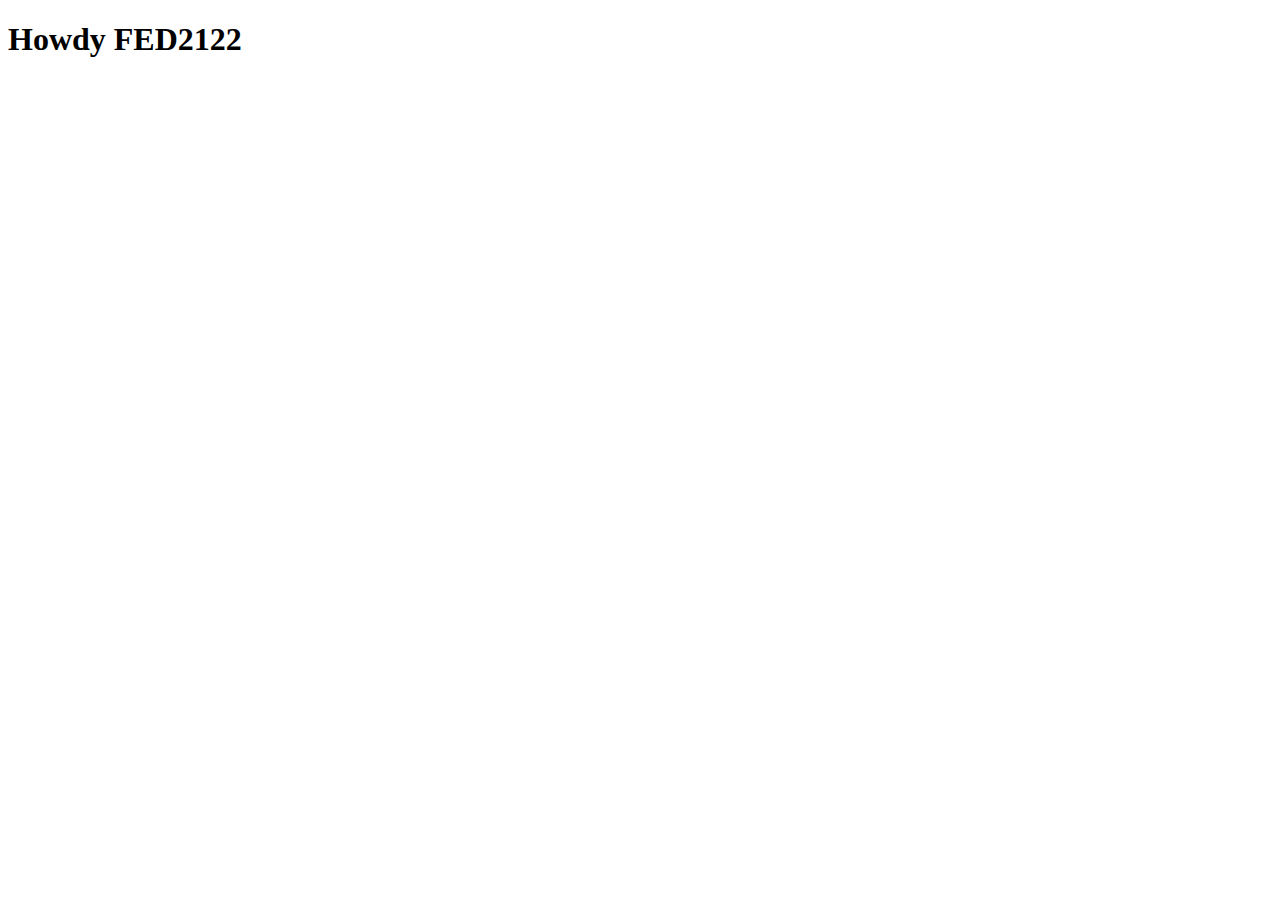
==== index.html @ d1f2f8b4 "Add files via upload" ====
<!doctype html>
<html lang="nl">
	
<head>
	<meta charset="UTF-8">
	<meta name="author" content="jouw naam">
	<meta name="viewport" content="width=device-width, initial-scale=1">
	
	<title>Howdy FED2122</title>
	
	<link href="styles/style.css" rel="stylesheet">
	<link rel="icon" type="image/svg+xml" href="images/favicon.svg">
</head>

<body>
	<h1>Howdy FED2122</h1>

	<script src="scripts/script.js"></script>
</body>
	
</html>
---- styles/style.css ----
/* CSS Document */
*, *::after, *::before {
  box-sizing:border-box;  
}
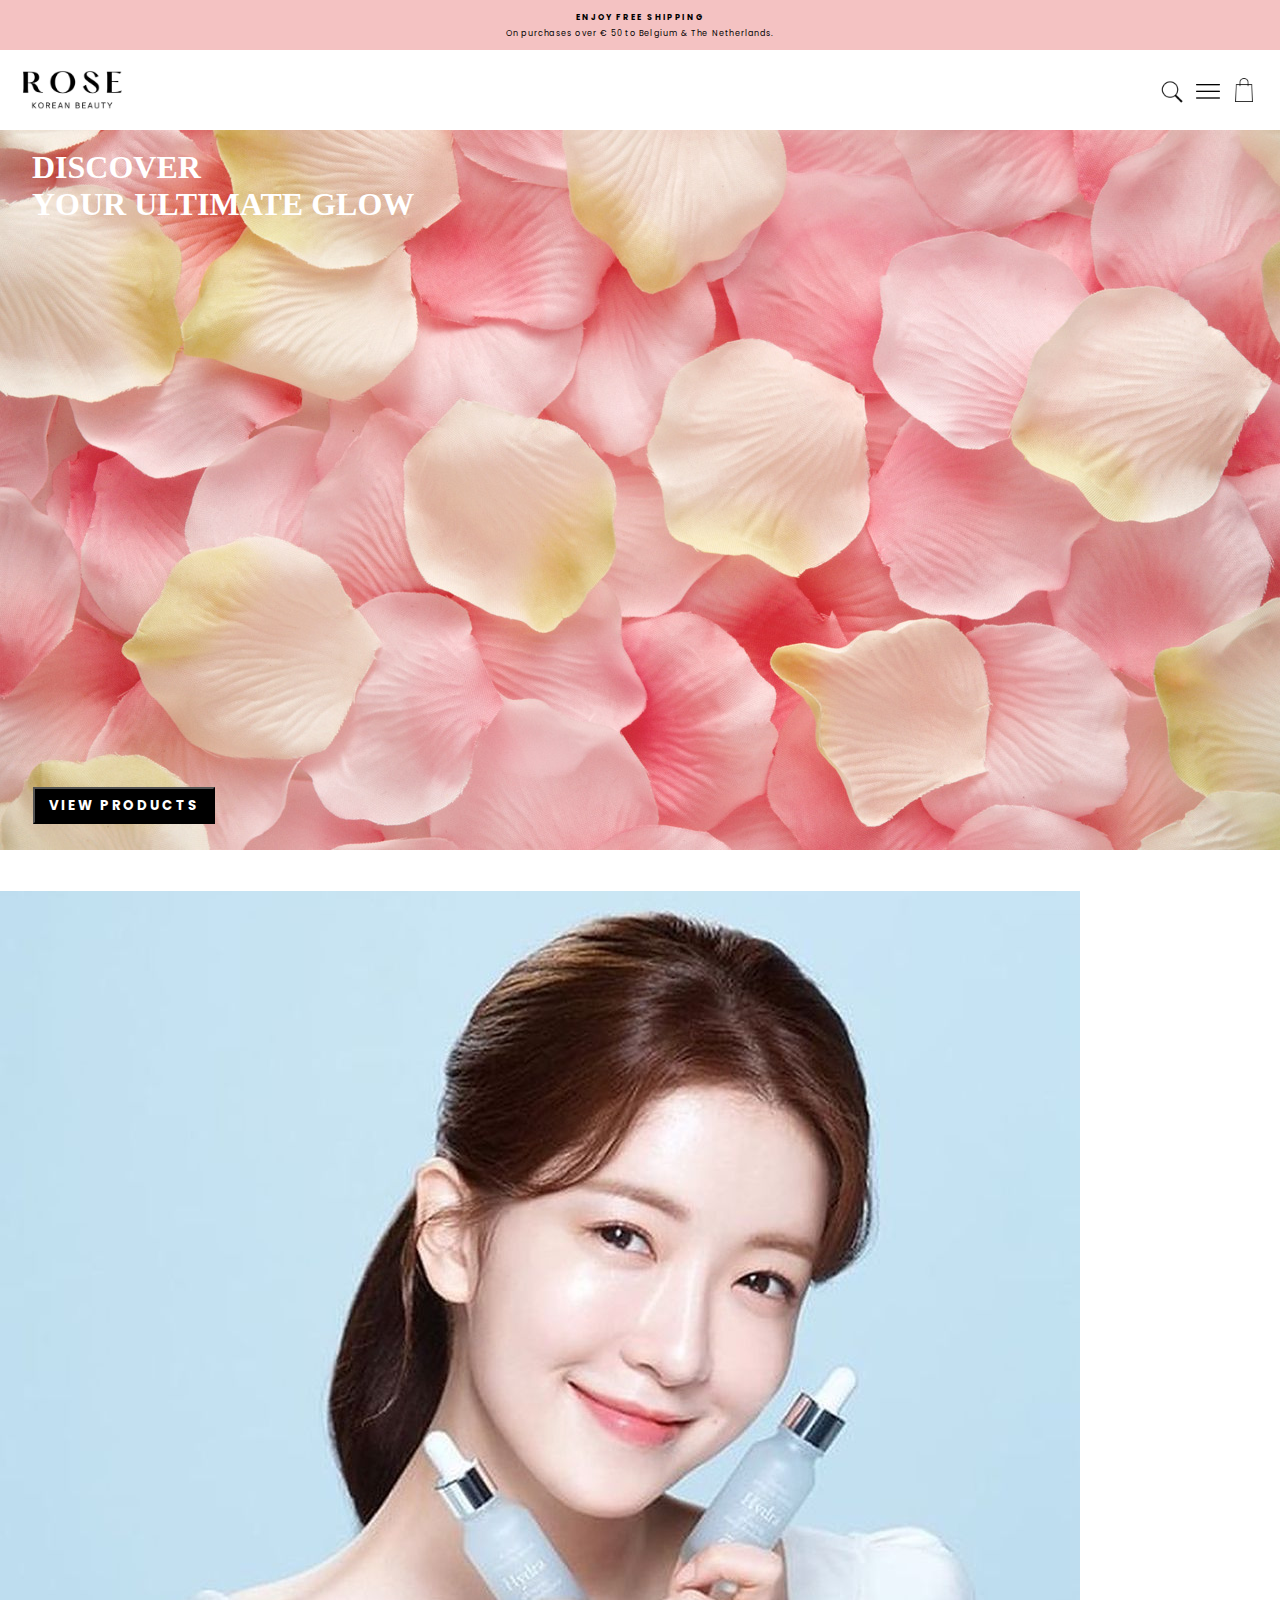
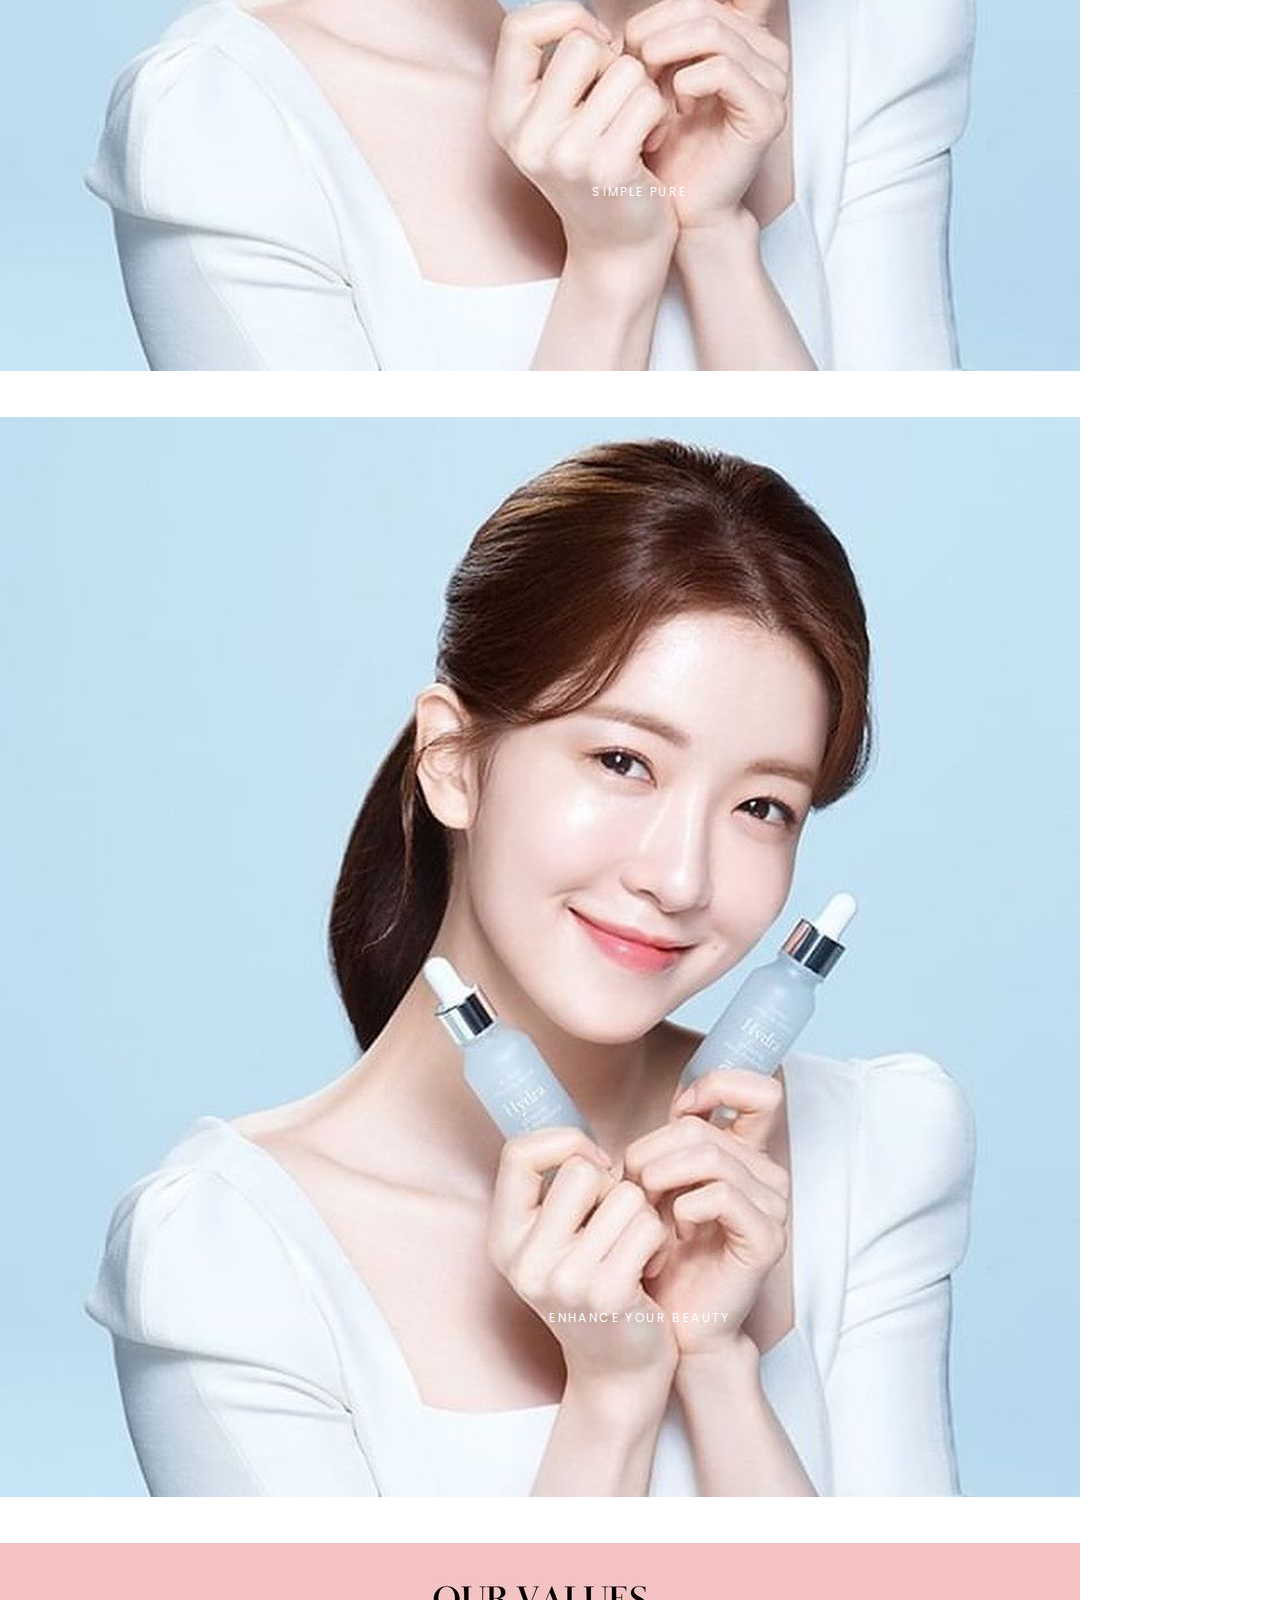
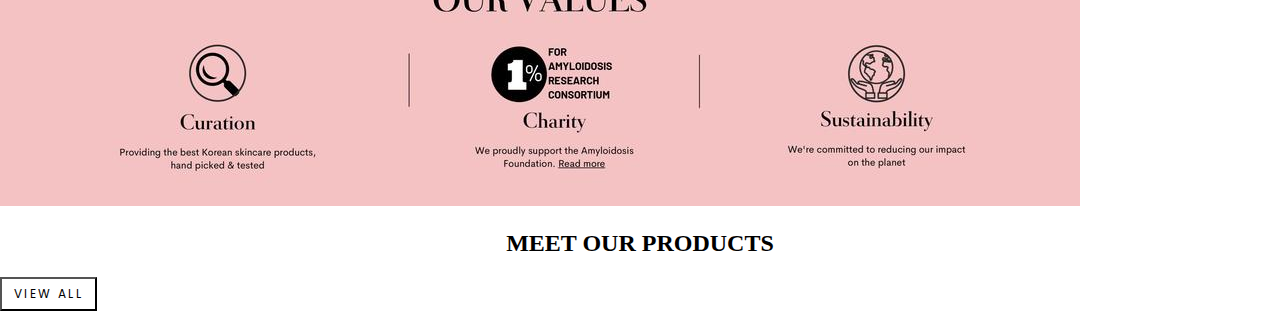
==== commit e2fecfc4: "Add files via upload" ====
--- a/index.html
+++ b/index.html
@@ -1,21 +1,61 @@
-<!doctype html>
-<html lang="nl">
-	
-<head>
-	<meta charset="UTF-8">
-	<meta name="author" content="jouw naam">
-	<meta name="viewport" content="width=device-width, initial-scale=1">
-	
-	<title>Howdy FED2122</title>
-	
-	<link href="styles/style.css" rel="stylesheet">
-	<link rel="icon" type="image/svg+xml" href="images/favicon.svg">
-</head>
-
-<body>
-	<h1>Howdy FED2122</h1>
-
-	<script src="scripts/script.js"></script>
-</body>
-	
-</html>
+<!DOCTYPE html>
+<html lang="en">
+
+<head>
+    <meta charset="UTF-8">
+    <meta http-equiv="X-UA-Compatible" content="IE=edge">
+    <meta name="viewport" content="width=device-width, initial-scale=1.0">
+    <link rel="stylesheet" href="css/style.css">
+    <title>Document</title>
+    <link rel="preconnect" href="https://fonts.googleapis.com">
+    <link rel="preconnect" href="https://fonts.gstatic.com" crossorigin>
+    <link href="https://fonts.googleapis.com/css2?family=Poppins:wght@300;400;700&display=swap" rel="stylesheet">
+</head>
+
+<body>
+    <div class="announce">
+        <p class="shipping"><strong>Enjoy free shipping</strong></p>
+        <p class="euro">On purchases over &#8364 50 to Belgium & The Netherlands.</p>
+    </div>
+
+    <header>
+        <a href="index.html"><img class="logo" alt="logo" src="images/logo.png"></a>
+    </header>
+
+    <main>
+        <section>
+            <a href=""><img class="zoek" alt="search" src="images/search.png"></a>
+            <a href=""><img class="menu" alt="menu" src="images/menu.png"></a>
+            <a href=""><img class="cart" alt="cart" src="images/cart.png"></a>
+        </section>
+
+        <section>
+            <a href=""><img class="banner" alt="banner" src="images/banner.jpg"></a>
+            <h1>Discover <br> your ultimate glow</h1>
+            <button class="button">View products</button>
+        </section>
+
+        <section>
+            <a href=""><img class="photo" alt="hydra serum" src="images/hydra.jpg"></a>
+            <p class="photos">Simple pure</p>
+            <a href=""><img class="photo" alt="hydra serum" src="images/hydra.jpg"></a>
+            <p class="photos">Enhance your beauty</p>
+        </section>
+
+        <section>
+            <a href=""><img class="value" alt="values" src="images/bannertje.jpg"></a>
+        </section>
+
+        <section>
+            <h2 class="products">
+                Meet our products
+            </h2>
+            <button class="view">
+                View all
+            </button>
+        </section>
+    </main>
+
+</body>
+
+</html>--- a/css/style.css
+++ b/css/style.css
@@ -0,0 +1,121 @@
+body {
+    margin: 0;
+}
+
+.announce {
+    background-color: #f4c2c2;
+    display: flex;
+    flex-direction: column;
+}
+
+.shipping {
+    font-size: 8px;
+    text-transform: uppercase;
+    text-align: center;
+    letter-spacing: .2em;
+    margin-top: 1.5em;
+}
+
+.euro {
+    font-size: 8px;
+    text-align: center;
+    letter-spacing: .15em;
+    margin-top: -.5em;
+    margin-bottom: 1.2em;
+}
+
+p {
+    font-family: 'Poppins', sans-serif;
+}
+
+.logo {
+    max-width: 110px;
+    position: absolute;
+    left: 1em;
+    top: 4em;
+}
+
+.zoek {
+    max-width: 1.5em;
+    position: absolute;
+    right: 6em;
+    top: 5em;
+}
+
+.menu {
+    max-width: 2em;
+    position: absolute;
+    right: 3.5em;
+    top: 4.75em;
+}
+
+.cart {
+    max-width: 1.5em;
+    position: absolute;
+    right: 1.5em;
+    top: 4.9em;
+}
+
+.banner {
+    max-width: 100%;
+    margin-top: 5em;
+}
+
+h1 {
+    color: white;
+    position: absolute;
+    top: 4em;
+    left: 1em;
+    font-size: 2em;
+    text-transform: uppercase;
+}
+
+.button {
+    position: relative;
+    background-color: black;
+    text-transform: uppercase;
+    padding: .5em 1em;
+    color: white;
+    font-family: 'Poppins',
+        sans-serif;
+    font-weight: bold;
+    letter-spacing: .2em;
+    top: -5em;
+    left: 2.5em;
+}
+
+.photo {
+    max-width: 100%;
+}
+
+.photos {
+    text-transform: uppercase;
+    letter-spacing: .2em;
+    font-size: .75em;
+    text-align: center;
+    position: relative;
+    top: -17em;
+    color: white;
+}
+
+.value {
+    max-width: 100%;
+}
+
+.products {
+    text-align: center;
+    text-transform: uppercase;
+    font-size: 1.5em;
+}
+
+.view {
+    text-transform: uppercase;
+    background-color: white;
+    padding: .5em 1em;
+    font-family: 'Poppins',
+        sans-serif;
+    letter-spacing: .2em;
+    font-size: .75em;
+    position: relative;
+    left: auto;
+}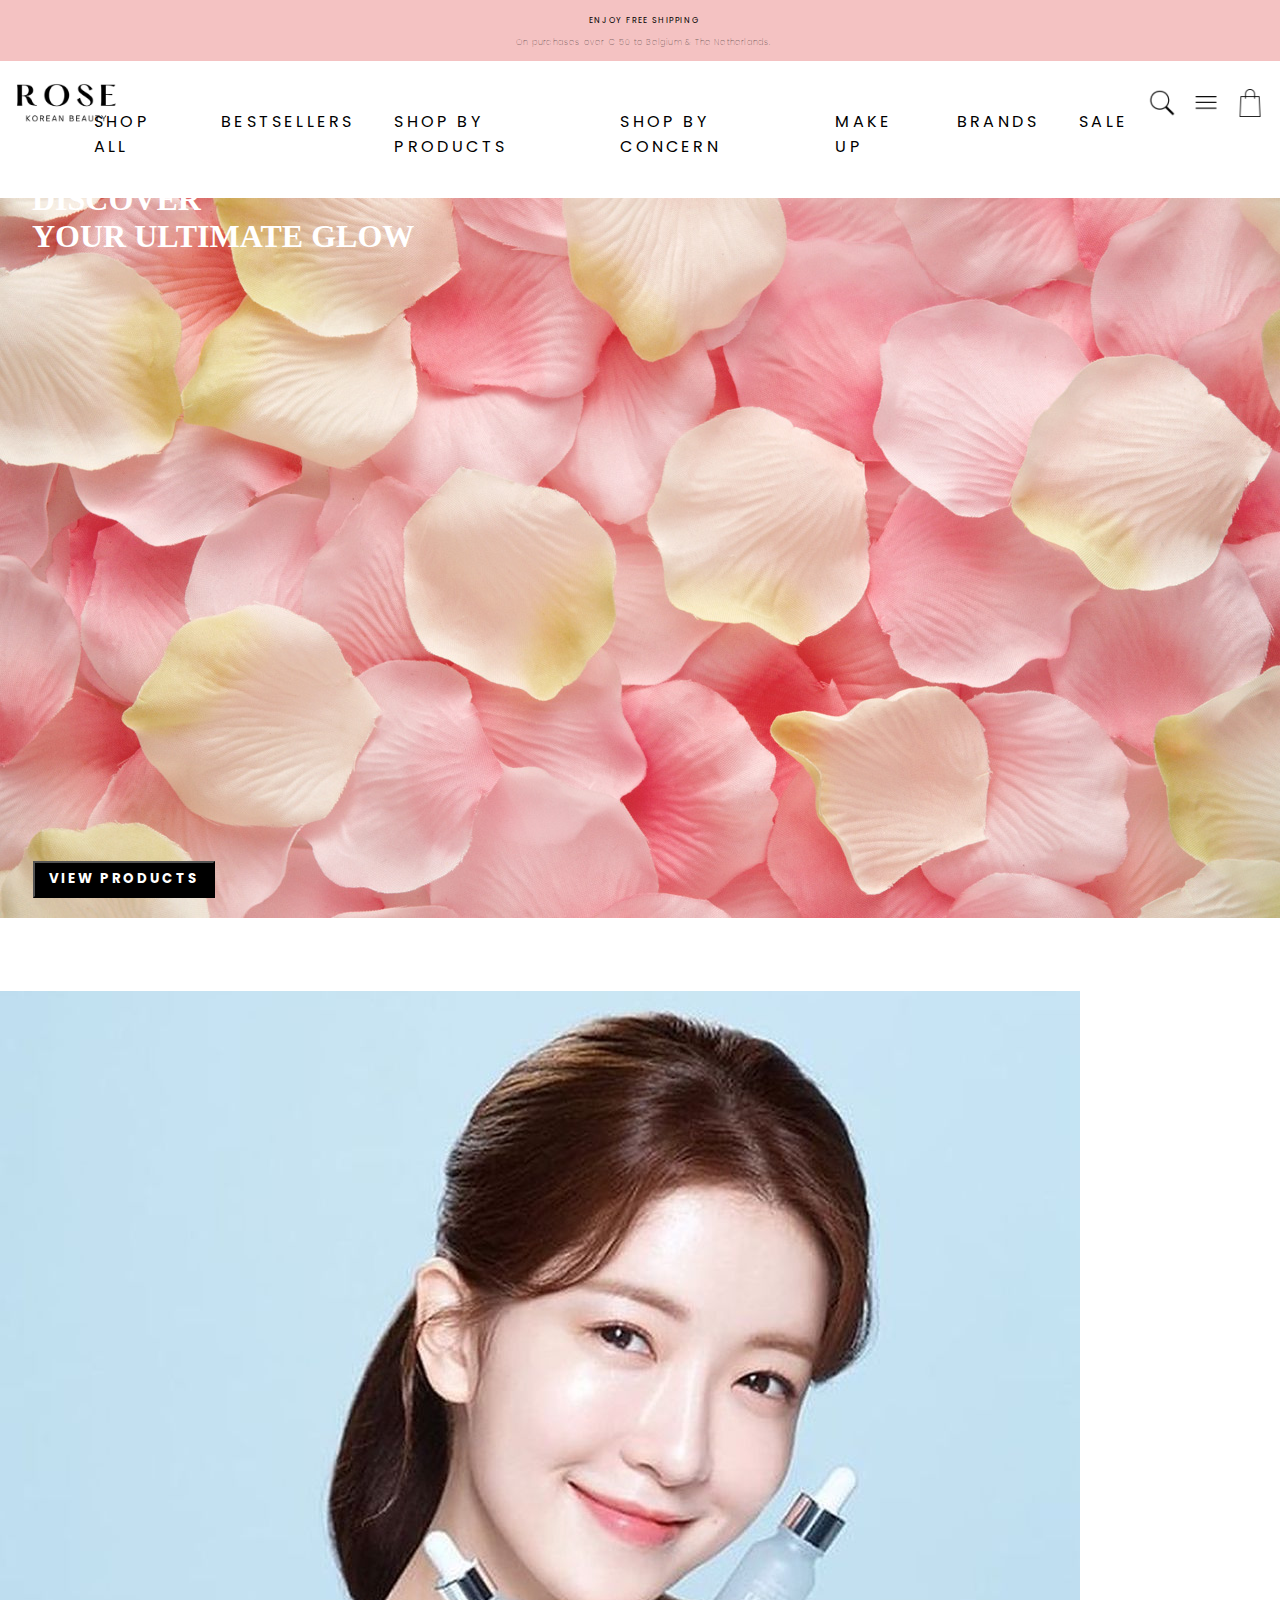
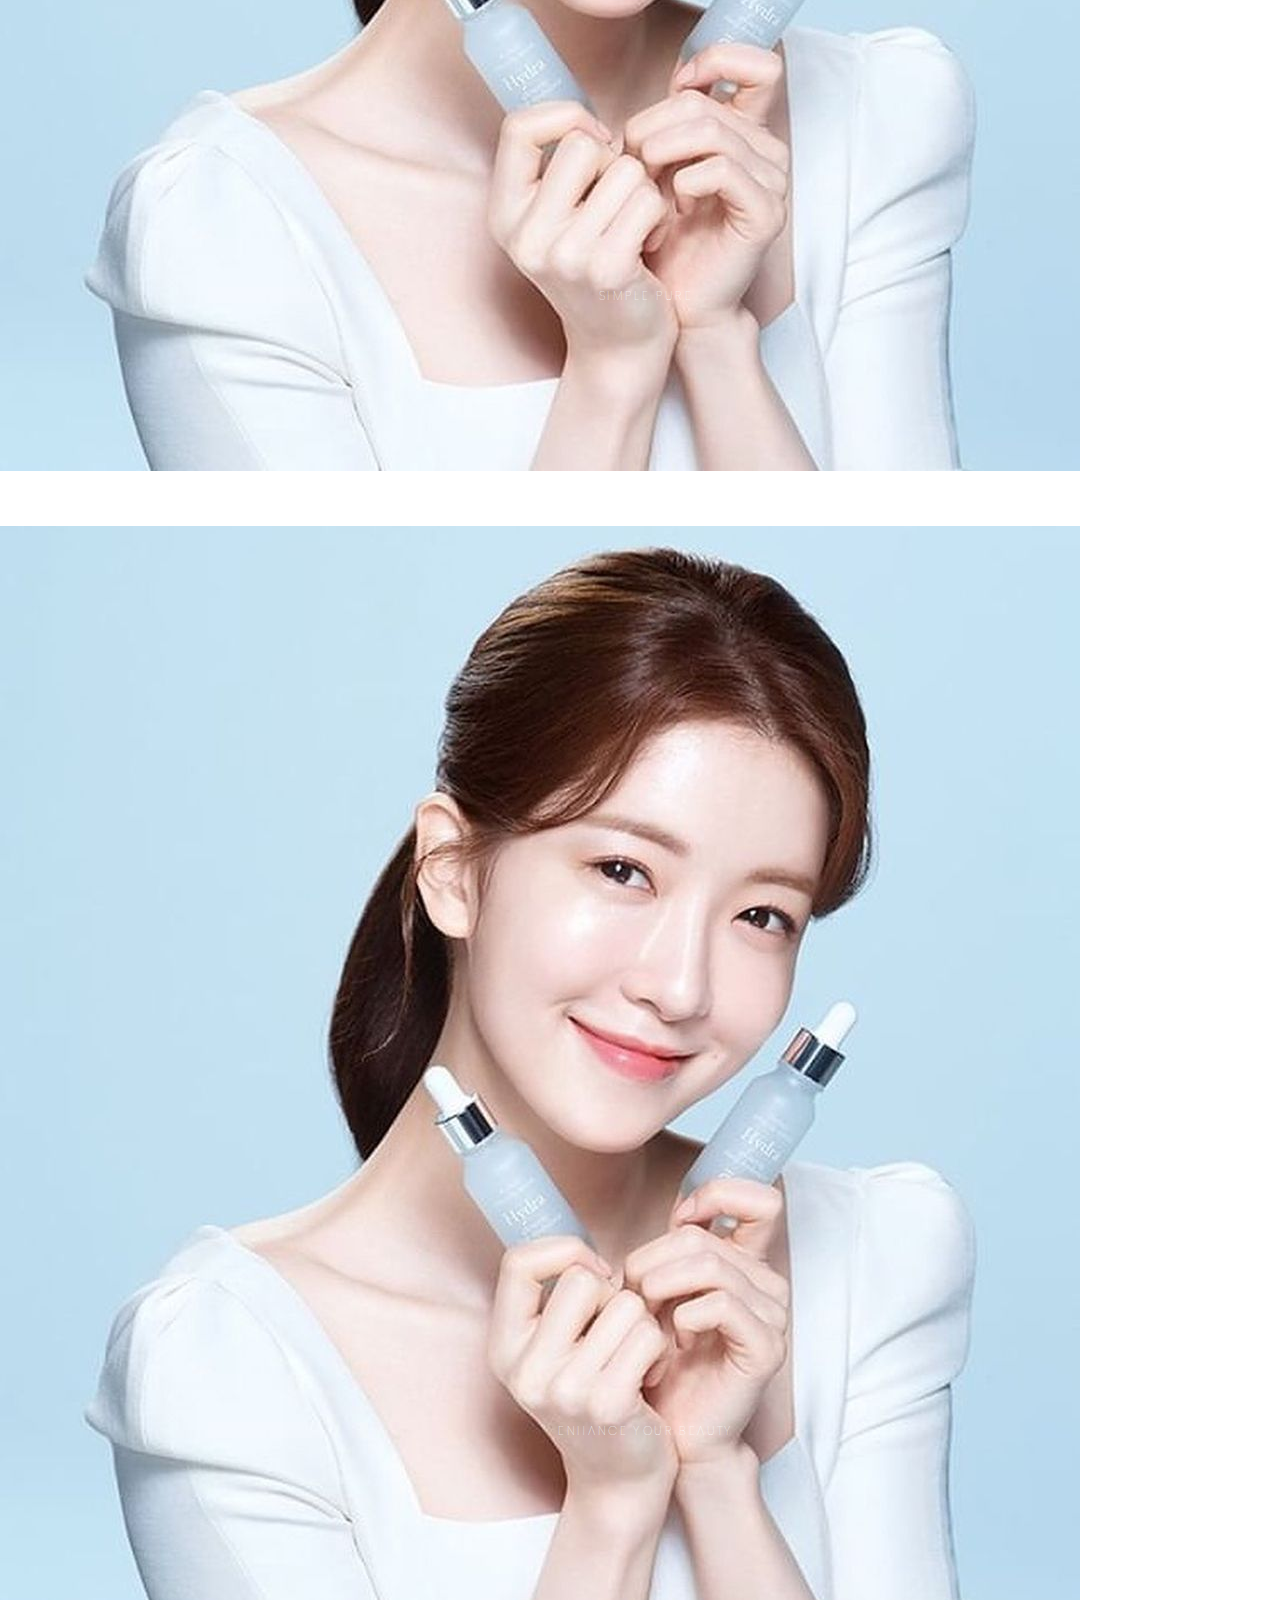
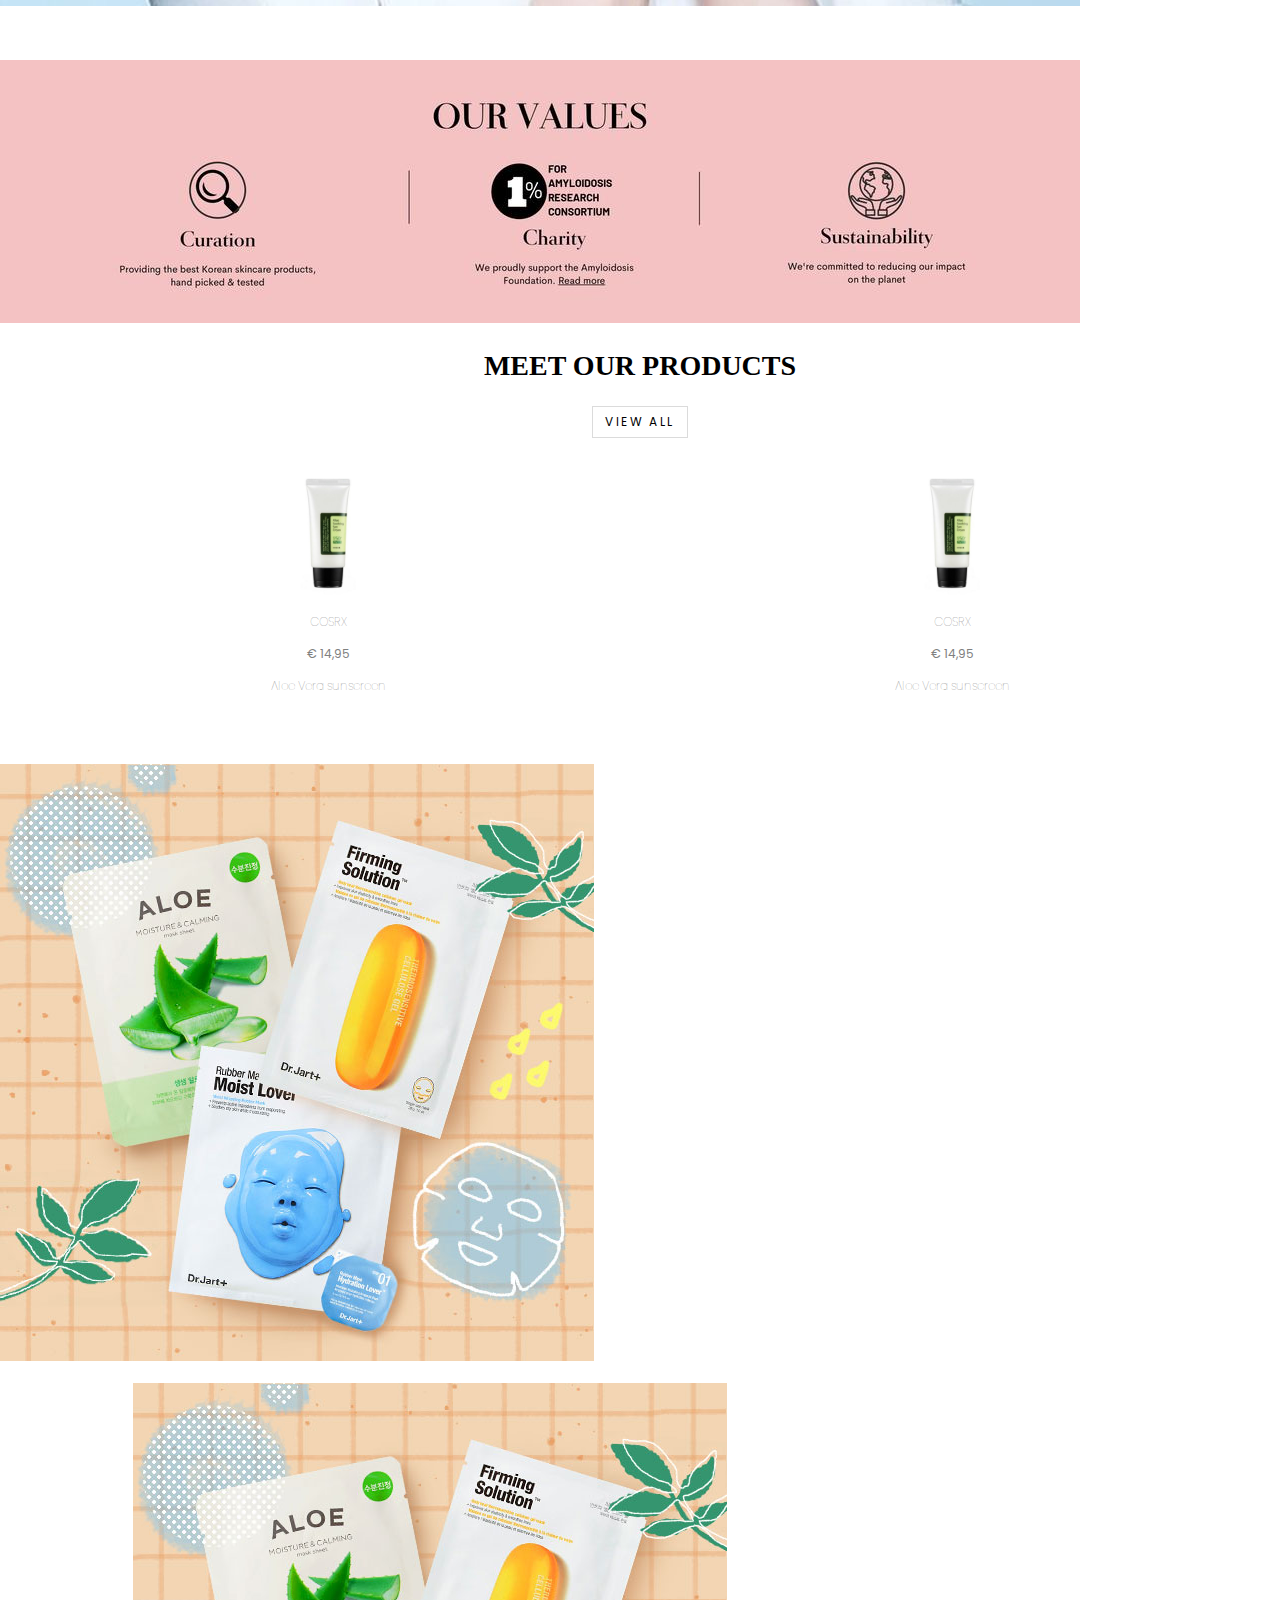
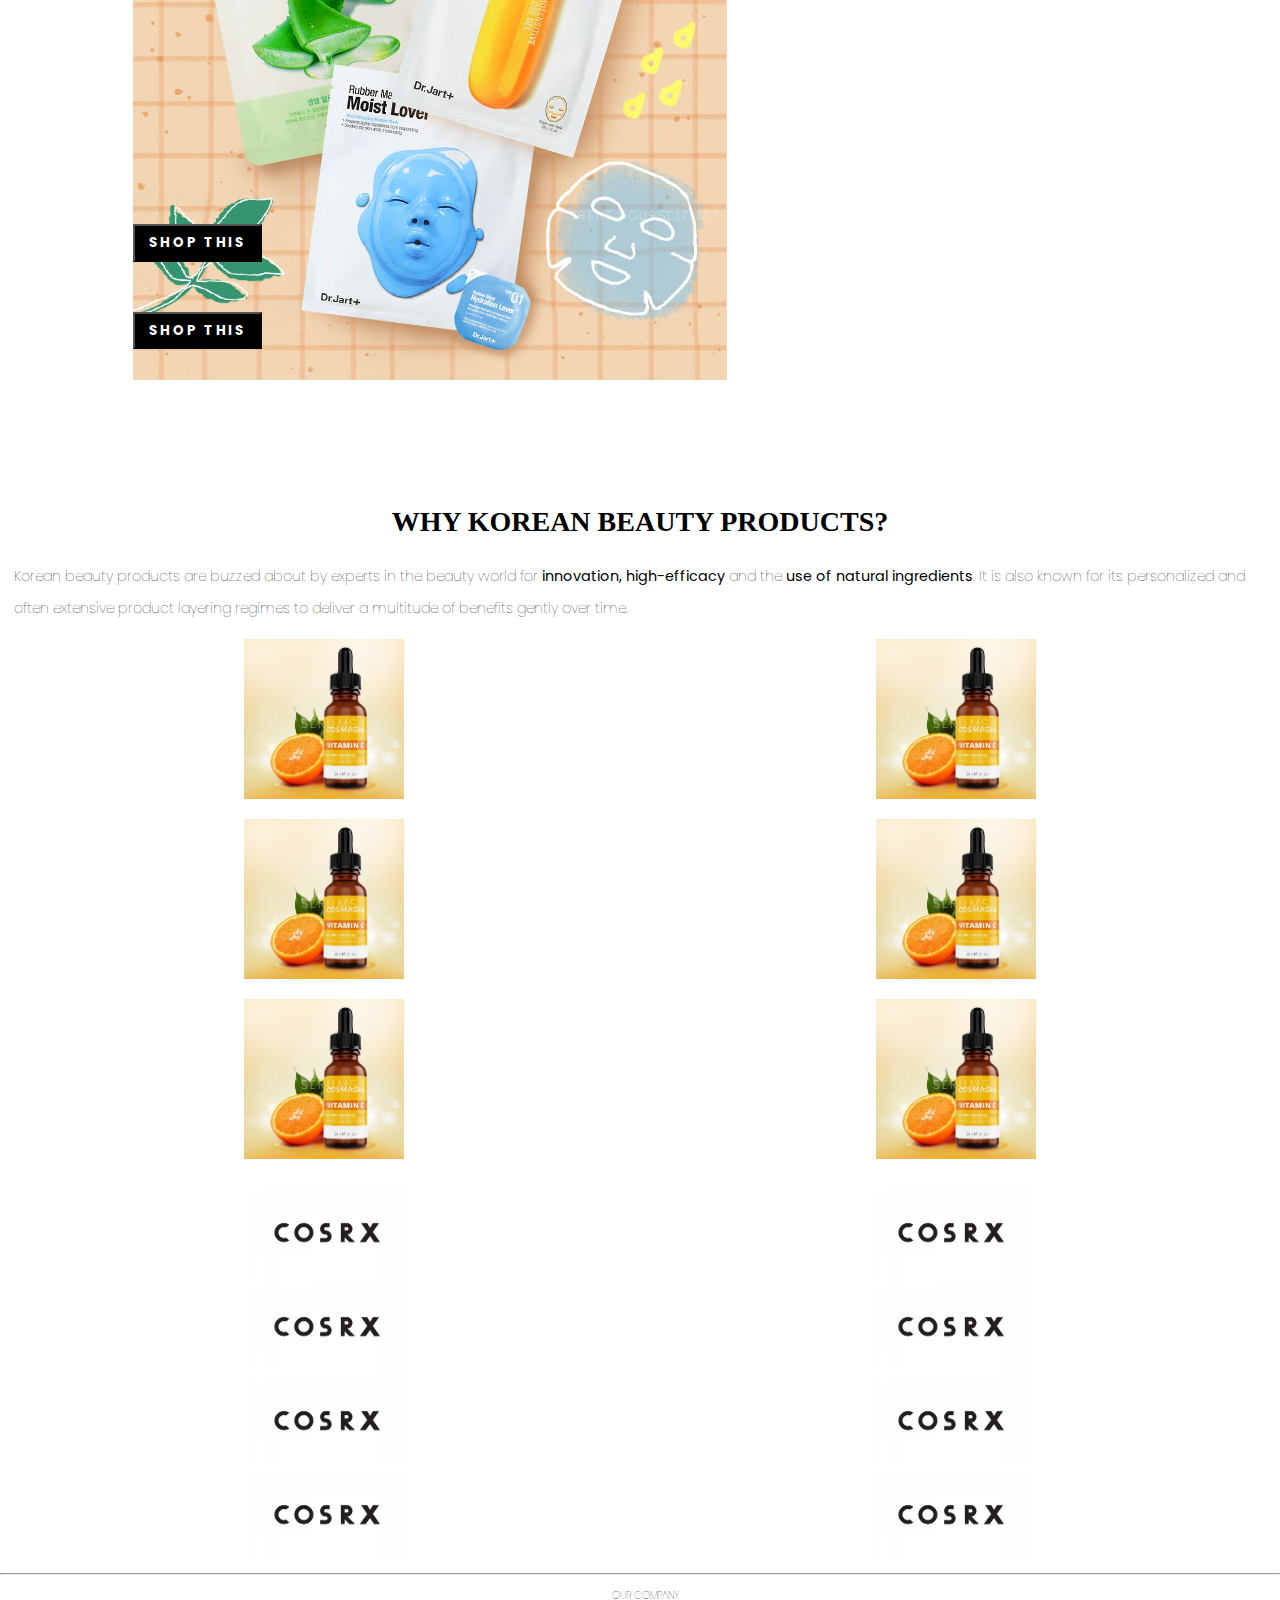
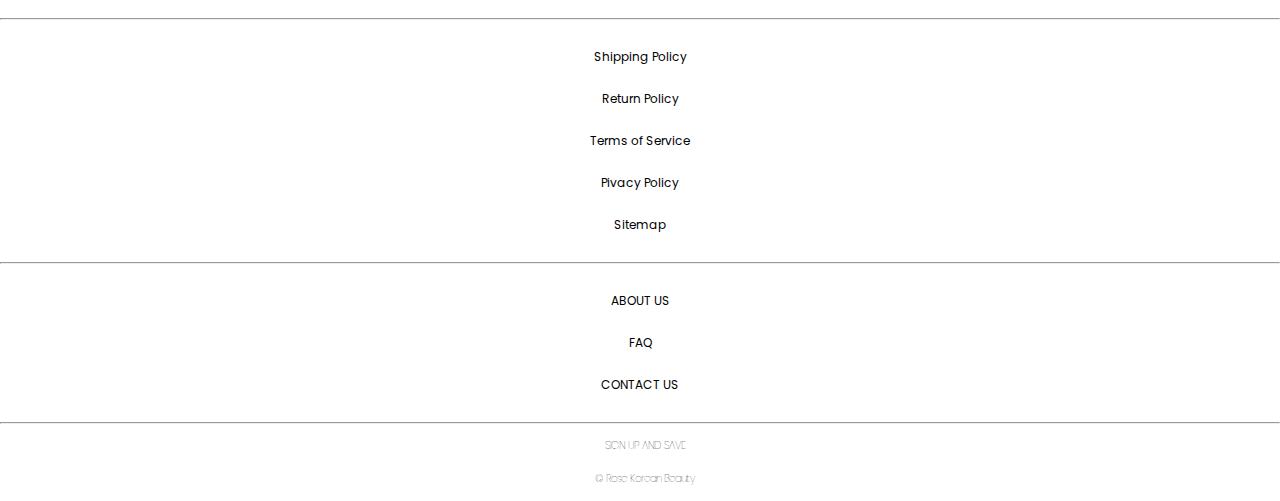
==== commit 58e42b2f: "Add files via upload" ====
--- a/index.html
+++ b/index.html
@@ -19,16 +19,20 @@
     </div>
 
     <header>
-        <a href="index.html"><img class="logo" alt="logo" src="images/logo.png"></a>
+        <a class="brand-icon" href="index.html"><img class="logo" alt="logo" src="images/logo.png"></a>
+        <a class="navlink">SHOP ALL</a>
+        <a class="navlink">BESTSELLERS</a>
+        <a class="navlink">SHOP BY PRODUCTS</a>
+        <a class="navlink">SHOP BY CONCERN</a>
+        <a class="navlink">MAKE UP</a>
+        <a class="navlink">BRANDS</a>
+        <a class="navlink">SALE</a>
+        <a href="" class="icon"><img alt="search" src="images/search.png"></a>
+        <a href="" class="icon"><img alt="menu" src="images/menu.png"></a>
+        <a href="" class="icon"><img alt="cart" src="images/cart.png"></a>
     </header>
 
     <main>
-        <section>
-            <a href=""><img class="zoek" alt="search" src="images/search.png"></a>
-            <a href=""><img class="menu" alt="menu" src="images/menu.png"></a>
-            <a href=""><img class="cart" alt="cart" src="images/cart.png"></a>
-        </section>
-
         <section>
             <a href=""><img class="banner" alt="banner" src="images/banner.jpg"></a>
             <h1>Discover <br> your ultimate glow</h1>
@@ -36,24 +40,156 @@
         </section>
 
         <section>
-            <a href=""><img class="photo" alt="hydra serum" src="images/hydra.jpg"></a>
-            <p class="photos">Simple pure</p>
-            <a href=""><img class="photo" alt="hydra serum" src="images/hydra.jpg"></a>
-            <p class="photos">Enhance your beauty</p>
+            <a href=""><img alt="hydra serum" src="images/hydra.jpg"></a>
+            <p class="picturetext">Simple pure</p>
+            <a href=""><img alt="hydra serum" src="images/hydra.jpg"></a>
+            <p class="picturetext">Enhance your beauty</p>
         </section>
 
         <section>
-            <a href=""><img class="value" alt="values" src="images/bannertje.jpg"></a>
+            <a href=""><img alt="values" src="images/bannertje.jpg"></a>
         </section>
 
         <section>
-            <h2 class="products">
+            <h2>
                 Meet our products
             </h2>
             <button class="view">
                 View all
             </button>
+            <div>
+                <a href="bestsellers.html"><img class="product" alt="Aloe Vera sunscreen" src="images/aloevera.jpg"></a>
+                <a href="bestsellers.html"><img class="product" alt="Aloe Vera sunscreen" src="images/aloevera.jpg"></a>
+            </div>
+
+            <div>
+                <p class="greytext">
+                    COSRX
+                </p>
+                <p class="greytext">
+                    COSRX
+                </p>
+                <p class="greytext">
+                    <strong>
+                        &#8364 14,95
+                    </strong>
+                </p>
+                <p class="greytext">
+                    <strong>
+                        &#8364 14,95
+                    </strong>
+                </p>
+                <p class="greytext">
+                    Aloe Vera sunscreen
+                </p>
+                <p class="gap">
+                    Aloe Vera sunscreen
+                </p>
+            </div>
         </section>
+
+        <section>
+            <a href=""><img class="imagespace" alt="Starter set" src="images/mask.jpg"></a>
+            <p class="picturetext">STARTER SET</p>
+            <button class="buttons">SHOP THIS</button>
+            <a href=""><img class="imagespace" alt="Treat yourself set" src="images/mask.jpg"></a>
+            <p class="picturetext">TREAT YOURSELF SET</p>
+            <button class="buttons">SHOP THIS</button>
+        </section>
+
+        <section>
+            <h2>
+                Why Korean beauty products?
+            </h2>
+            <p>
+                Korean beauty products are buzzed about by experts in the beauty world for <b>innovation,
+                    high-efficacy</b> and the
+                <b>use of natural ingredients</b>. It is also known for its personalized and often extensive product
+                layering
+                regimes to deliver a multitude of benefits gently over time.
+            </p>
+        </section>
+
+        <section>
+            <div class="test">
+                <a href=""><img class="product" alt="Vitamin C serum" src="images/vitac.jpg"></a>
+                <a href=""><img class="product" alt="Vitamin C serum" src="images/vitac.jpg"></a>
+                <a href=""><img class="product" alt="Vitamin C serum" src="images/vitac.jpg"></a>
+                <a href=""><img class="product" alt="Vitamin C serum" src="images/vitac.jpg"></a>
+                <a href=""><img class="product" alt="Vitamin C serum" src="images/vitac.jpg"></a>
+                <a href=""><img class="product" alt="Vitamin C serum" src="images/vitac.jpg"></a>
+                <p class="phototext">SERUMS</p>
+                <p class="phototext">SERUMS</p>
+                <p class="phototext">SERUMS</p>
+                <p class="phototext">SERUMS</p>
+                <p class="phototext">SERUMS</p>
+                <p class="phototext">SERUMS</p>
+            </div>
+        </section>
+
+        <section>
+            <div>
+                <a href=""><img class="product" alt="Cosrx" src="images/brand.png"></a>
+                <a href=""><img class="product" alt="Cosrx" src="images/brand.png"></a>
+                <a href=""><img class="product" alt="Cosrx" src="images/brand.png"></a>
+                <a href=""><img class="product" alt="Cosrx" src="images/brand.png"></a>
+                <a href=""><img class="product" alt="Cosrx" src="images/brand.png"></a>
+                <a href=""><img class="product" alt="Cosrx" src="images/brand.png"></a>
+                <a href=""><img class="product" alt="Cosrx" src="images/brand.png"></a>
+                <a href=""><img class="product" alt="Cosrx" src="images/brand.png"></a>
+            </div>
+        </section>
+
+        <footer>
+            <hr>
+            <p class="footertext">
+                OUR COMPANY
+            </p>
+
+            <hr>
+
+            <ul>
+                <li>
+                    Shipping Policy
+                </li>
+                <li>
+                    Return Policy
+                </li>
+                <li>
+                    Terms of Service
+                </li>
+                <li>
+                    Pivacy Policy
+                </li>
+                <li>
+                    Sitemap
+                </li>
+            </ul>
+
+            <hr>
+            <ul>
+                <li>
+                    ABOUT US
+                </li>
+                <li>
+                    FAQ
+                </li>
+                <li>
+                    CONTACT US
+                </li>
+            </ul>
+
+            <hr>
+
+            <p class="footertext">
+                SIGN UP AND SAVE
+            </p>
+
+            <p class="footertext">
+                © Rose Korean Beauty
+            </p>
+
+        </footer>
     </main>
 
 </body>
--- a/css/style.css
+++ b/css/style.css
@@ -6,6 +6,7 @@
     background-color: #f4c2c2;
     display: flex;
     flex-direction: column;
+    margin: 0;
 }
 
 .shipping {
@@ -28,48 +29,96 @@
     font-family: 'Poppins', sans-serif;
 }
 
+header {
+    display: flex;
+    padding-top: 1em;
+}
+
+.icon {
+    padding-top: .75em;
+    padding-right: 1em;
+}
+
+.icon img {
+    max-width: 1.75em;
+}
+
+.navlink {
+    padding: 20px;
+    font-family: 'Poppins',
+        sans-serif;
+    letter-spacing: .2em;
+    margin-top: .75em;
+}
+
+@media only screen and (max-width: 400px) {
+    .navlink {
+        display: none;
+    }
+}
+
+.brand-icon {
+    margin-right: auto;
+    max-width: 4em;
+    padding-left: 10px;
+}
+
+.banner {
+    max-width: 100%;
+    margin-top: 1.2em;
+    margin-bottom: 2em;
+}
+
+img {
+    max-width: 100%;
+}
+
+.imagespace {
+    margin-top: -2em;
+}
+
 .logo {
     max-width: 110px;
+    margin-top: 0;
+}
+
+.picturetext {
+    text-transform: uppercase;
+    letter-spacing: .2em;
+    font-size: .75em;
+    text-align: center;
+    position: relative;
+    top: -17em;
+    color: white;
+}
+
+.product {
+    width: 10em;
+}
+
+h1 {
+    color: white;
     position: absolute;
-    left: 1em;
-    top: 4em;
-}
-
-.zoek {
-    max-width: 1.5em;
-    position: absolute;
-    right: 6em;
     top: 5em;
-}
-
-.menu {
-    max-width: 2em;
-    position: absolute;
-    right: 3.5em;
-    top: 4.75em;
-}
-
-.cart {
-    max-width: 1.5em;
-    position: absolute;
-    right: 1.5em;
-    top: 4.9em;
-}
-
-.banner {
-    max-width: 100%;
-    margin-top: 5em;
-}
-
-h1 {
-    color: white;
-    position: absolute;
-    top: 4em;
     left: 1em;
     font-size: 2em;
     text-transform: uppercase;
 }
 
+h2 {
+    text-align: center;
+    text-transform: uppercase;
+    font-size: 1.75em;
+    font-weight: 550;
+}
+
+p {
+    margin-left: 1em;
+    font-weight: 100;
+    font-size: .9em;
+    line-height: 2.2em;
+}
+
 .button {
     position: relative;
     background-color: black;
@@ -80,33 +129,24 @@
         sans-serif;
     font-weight: bold;
     letter-spacing: .2em;
-    top: -5em;
+    top: -7em;
     left: 2.5em;
 }
 
-.photo {
-    max-width: 100%;
-}
-
-.photos {
-    text-transform: uppercase;
-    letter-spacing: .2em;
-    font-size: .75em;
-    text-align: center;
-    position: relative;
-    top: -17em;
-    color: white;
-}
-
-.value {
-    max-width: 100%;
-}
-
-.products {
-    text-align: center;
-    text-transform: uppercase;
-    font-size: 1.5em;
-}
+.buttons {
+    position: relative;
+    background-color: black;
+    text-transform: uppercase;
+    padding: .5em 1em;
+    color: white;
+    font-family: 'Poppins',
+        sans-serif;
+    font-weight: bold;
+    letter-spacing: .2em;
+    top: -10em;
+    left: 10em;
+}
+
 
 .view {
     text-transform: uppercase;
@@ -116,6 +156,71 @@
         sans-serif;
     letter-spacing: .2em;
     font-size: .75em;
-    position: relative;
-    left: auto;
+    display: flex;
+    margin: 1em auto 2em auto;
+    border: .1px solid rgb(219, 219, 219);
+}
+
+div {
+    display: grid;
+    grid-template-columns: 1fr 1fr;
+    justify-items: center;
+    margin: 0 1em;
+}
+
+.page {
+    gap: 1em;
+}
+
+.greytext {
+    margin: .25em 2em;
+    color: grey;
+    font-size: .75em;
+}
+
+.gap {
+    margin: .25em 2em 8em 2em;
+    color: grey;
+    font-size: .75em;
+}
+
+.phototext {
+    text-transform: uppercase;
+    letter-spacing: .2em;
+    font-size: .75em;
+    text-align: center;
+    position: relative;
+    top: -40em;
+    color: white;
+    margin-bottom: 10.5em;
+}
+
+ul {
+    list-style-type: none;
+    padding: 0;
+}
+
+ul li {
+    font-family: 'Poppins',
+        sans-serif;
+    font-size: .75em;
+    text-align: center;
+    padding: 1em;
+}
+
+.footertext {
+    font-size: .65em;
+    text-align: center;
+}
+
+.test {
+    height: 550px;
+    gap: 1em;
+}
+
+.page2 {
+    background-color: white;
+    border: .1px solid rgb(219, 219, 219);
+    padding: 1em;
+    width: 100%;
 }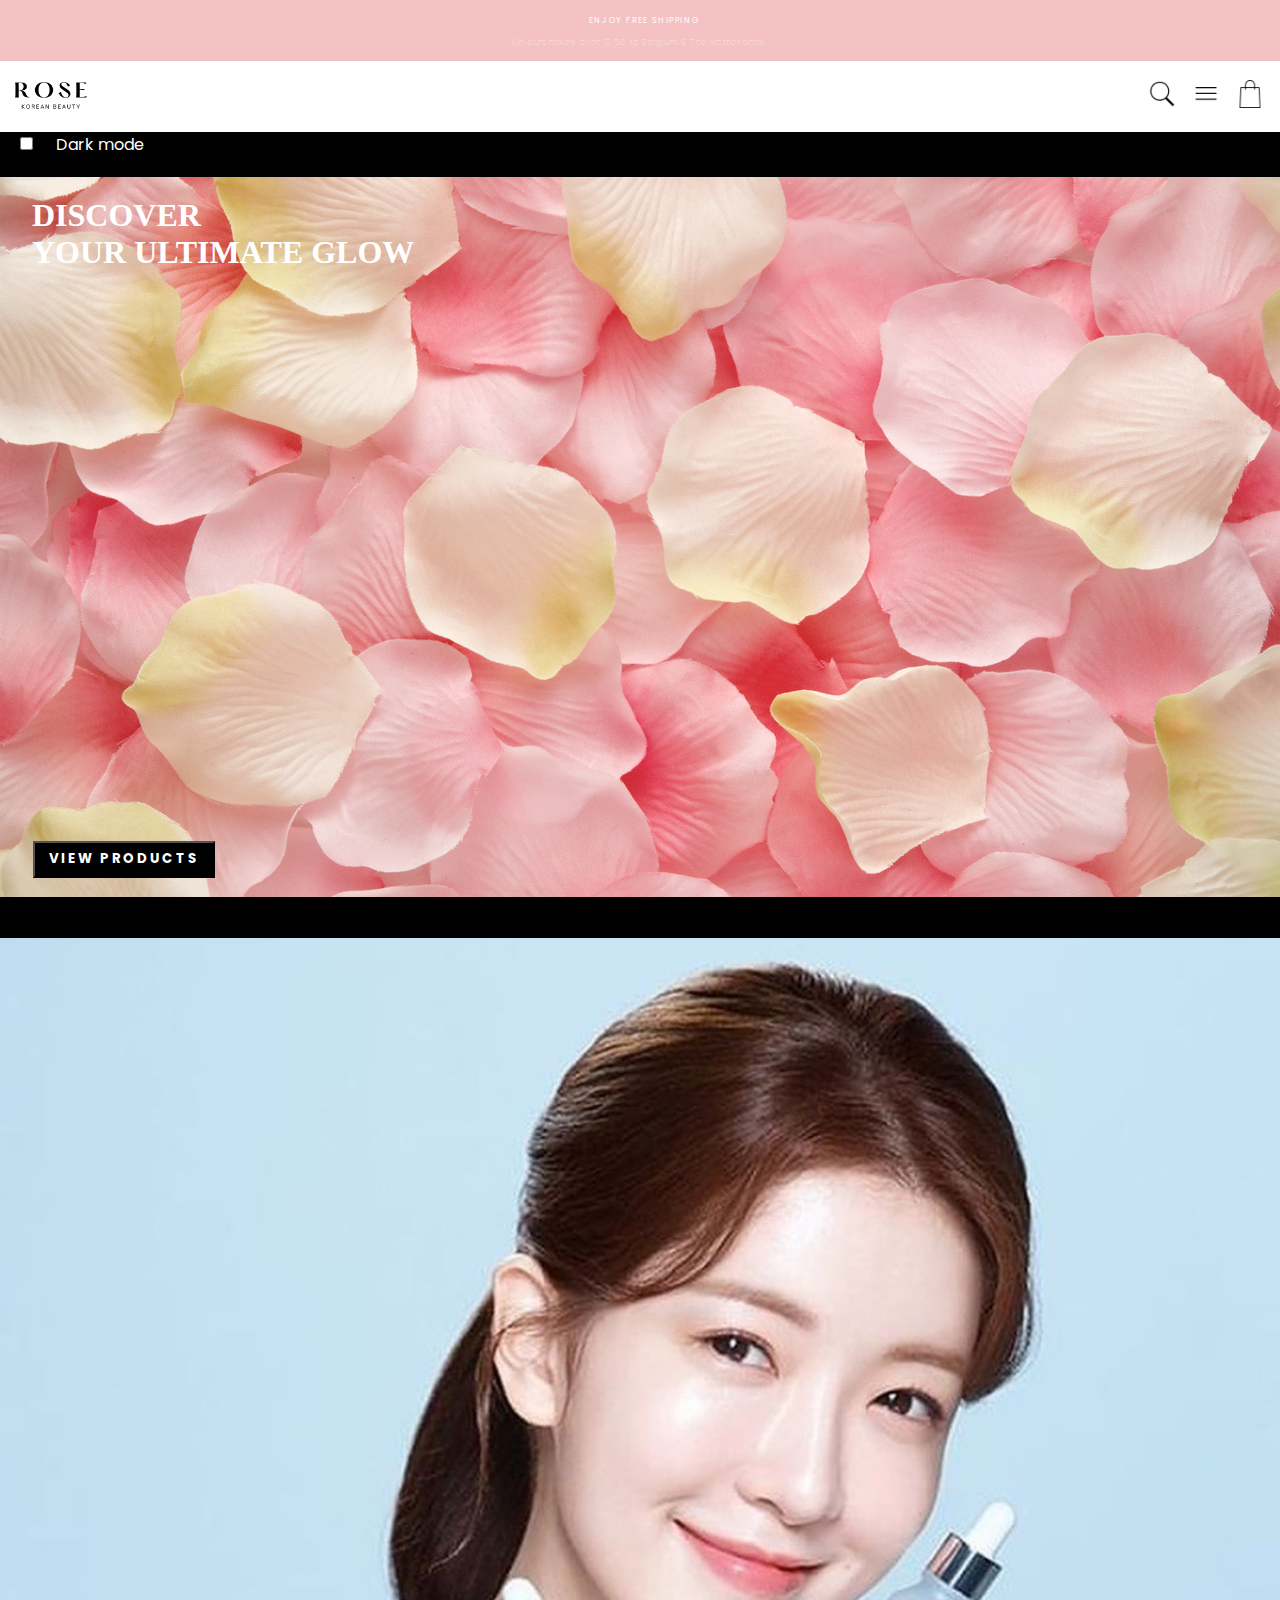
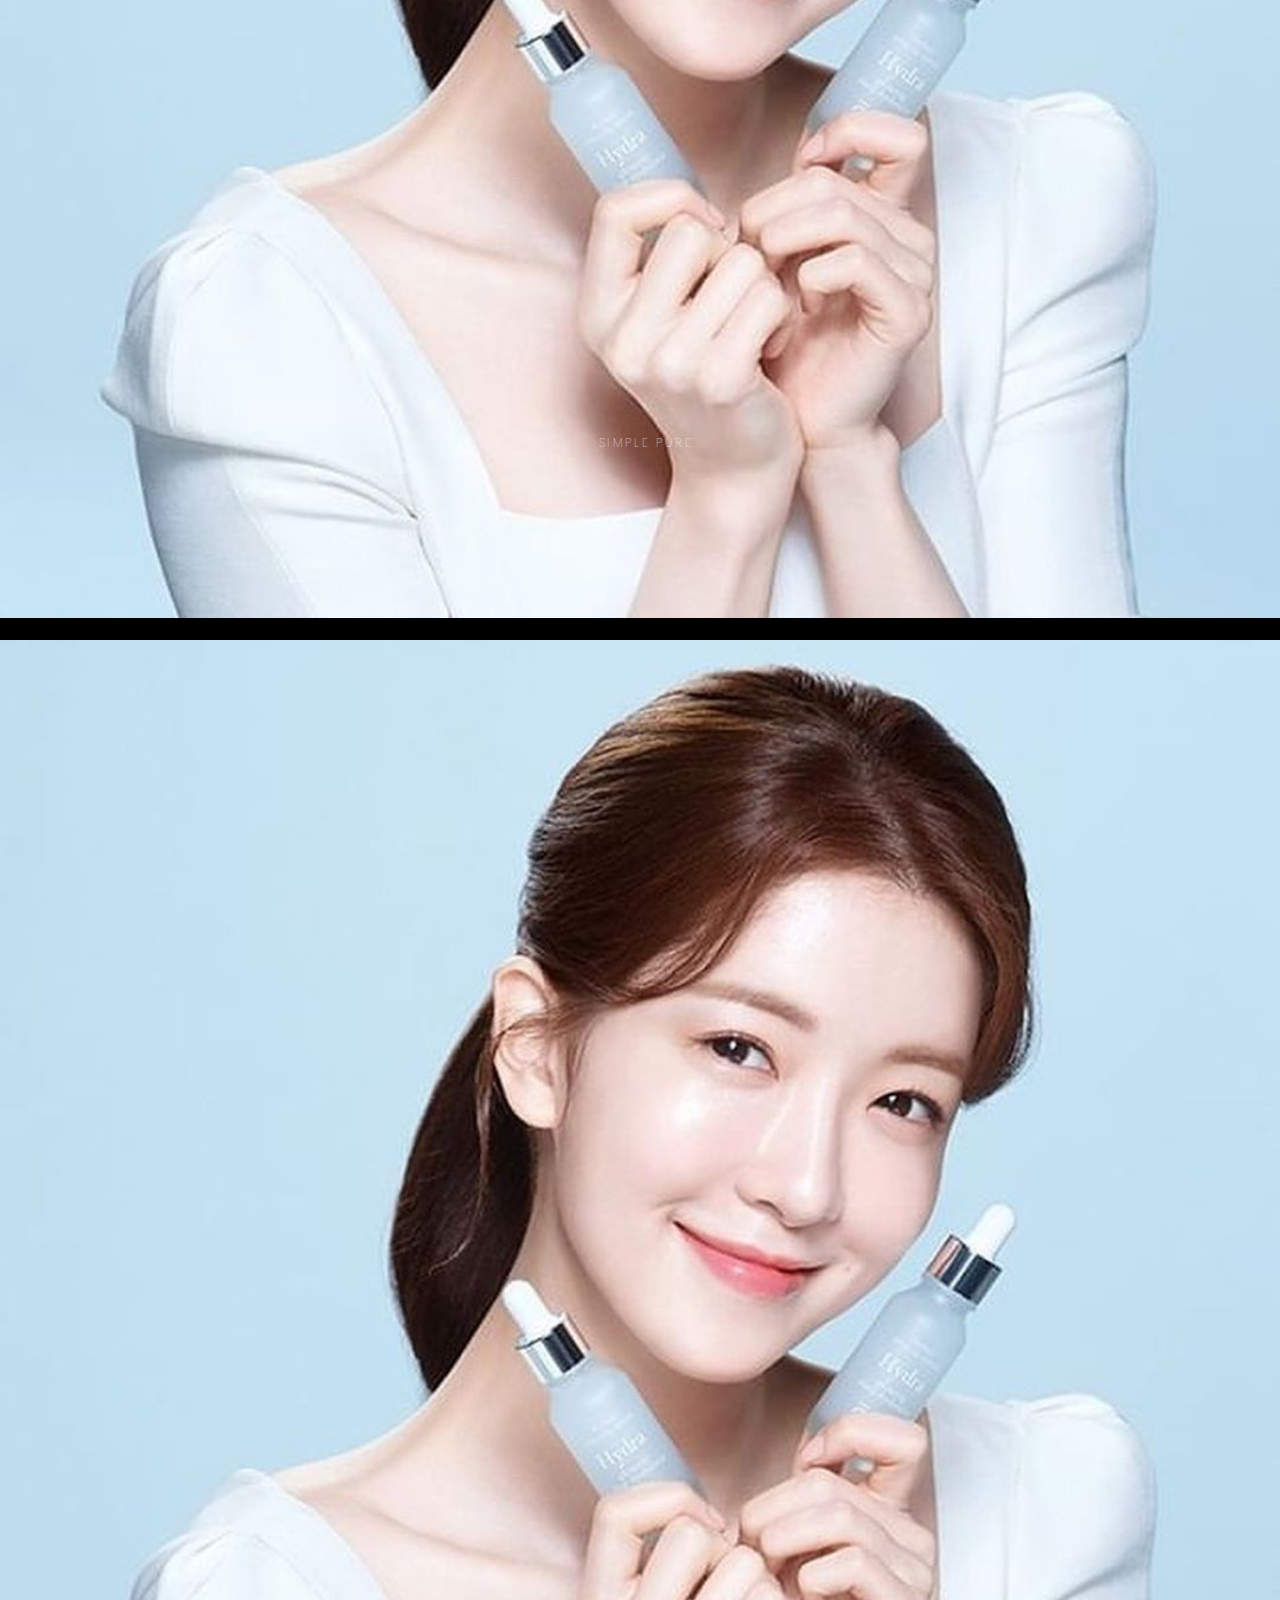
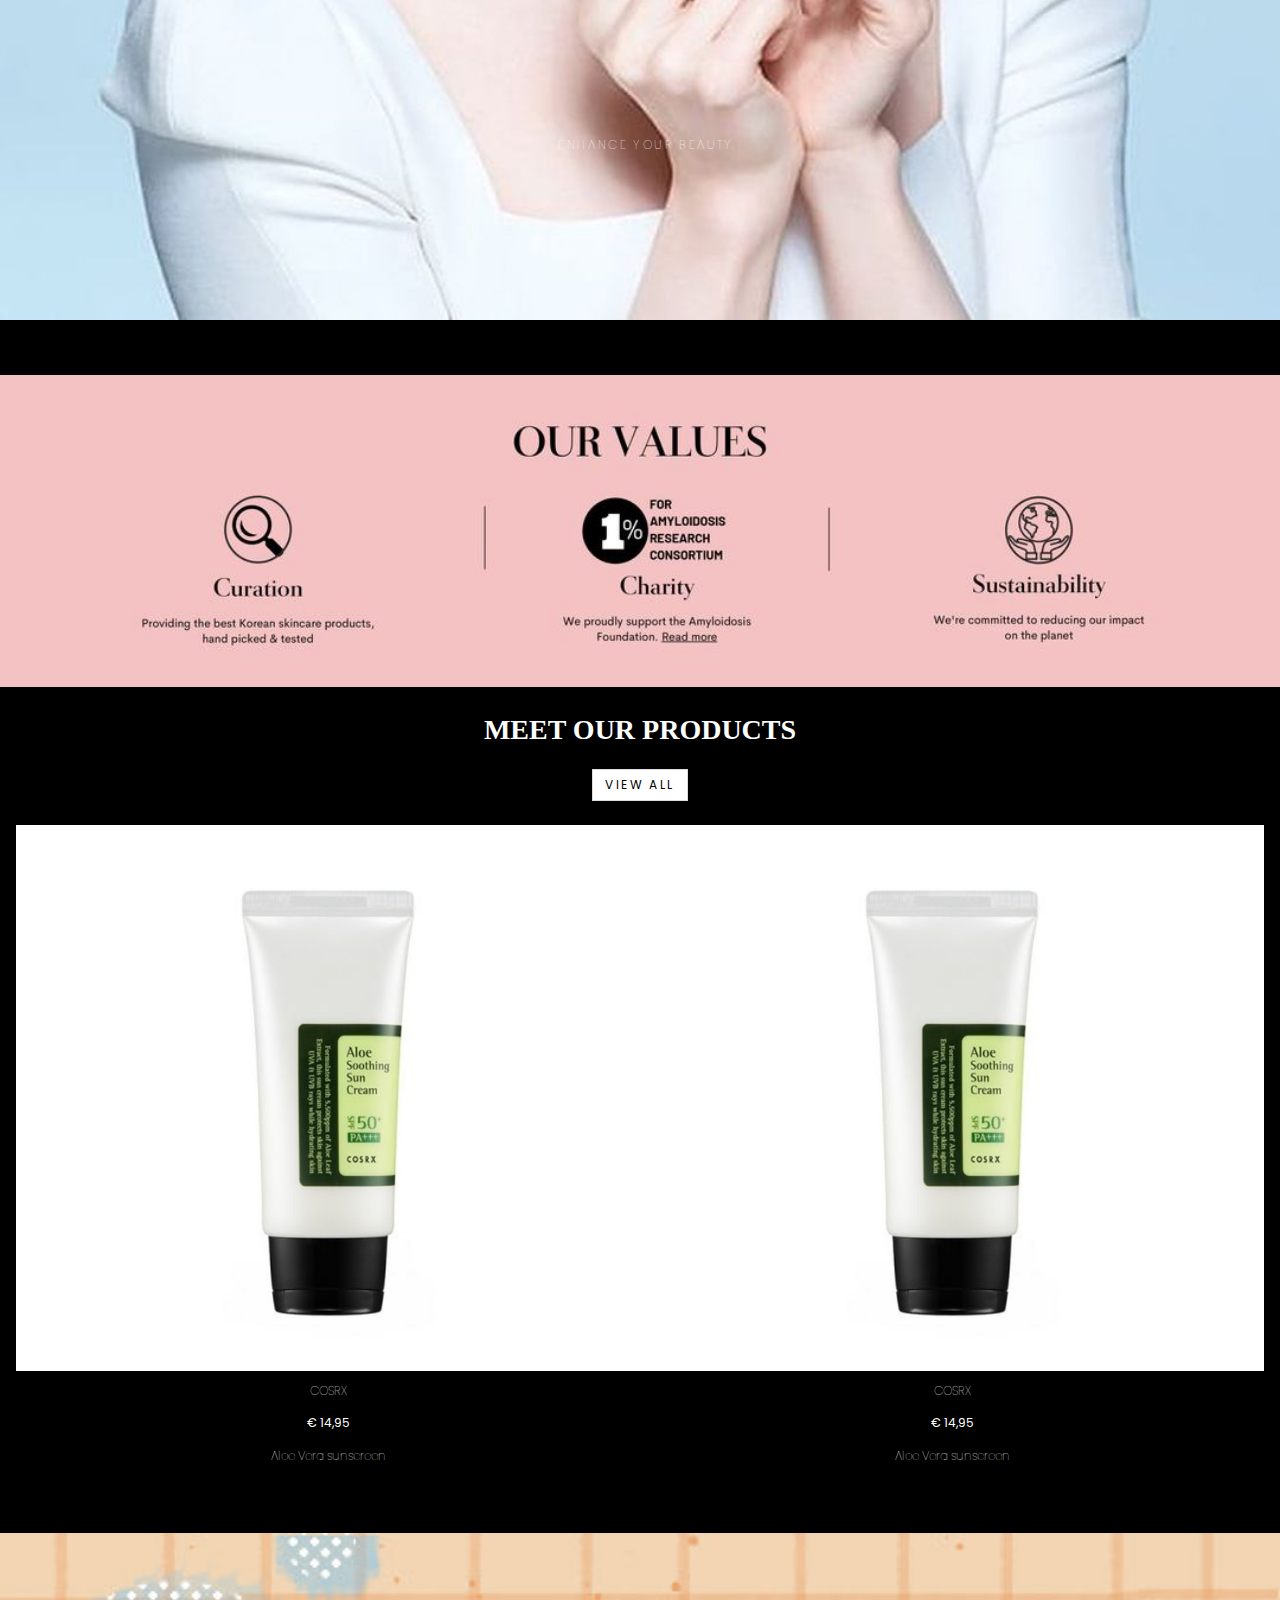
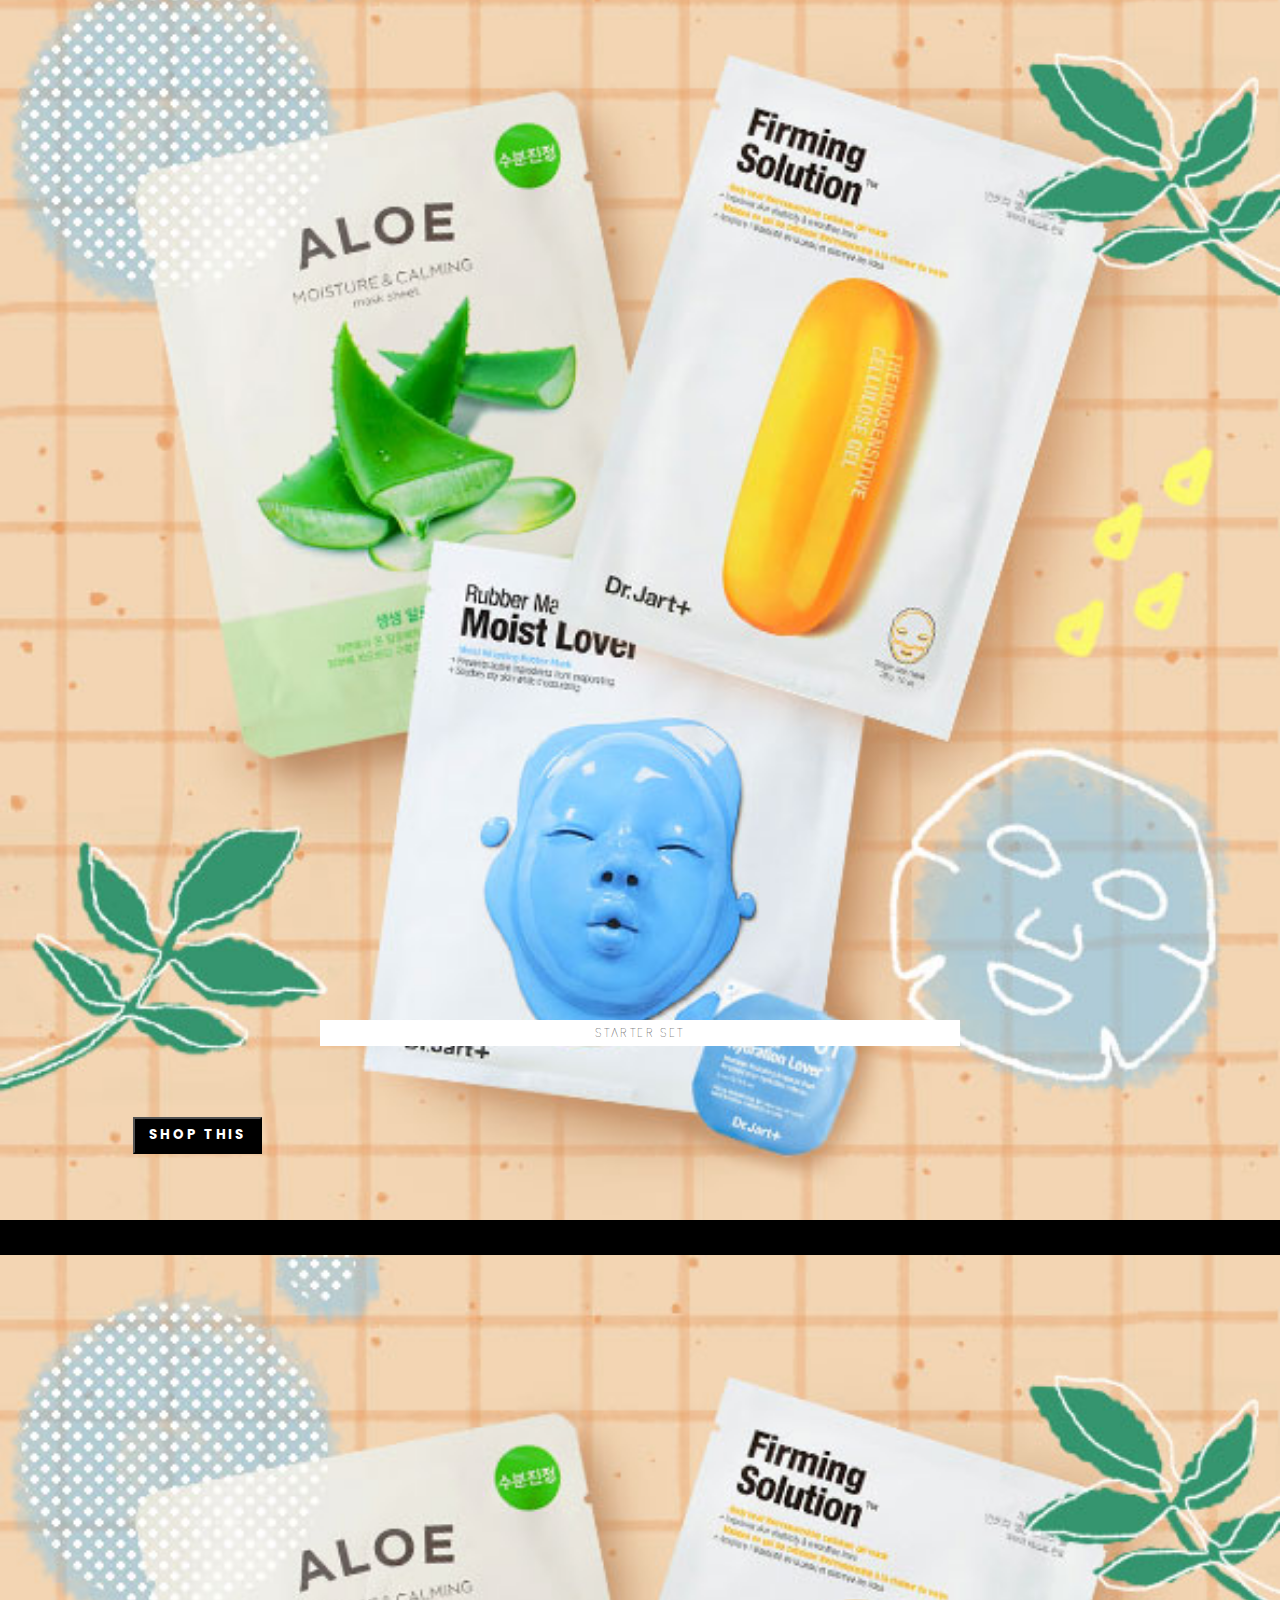
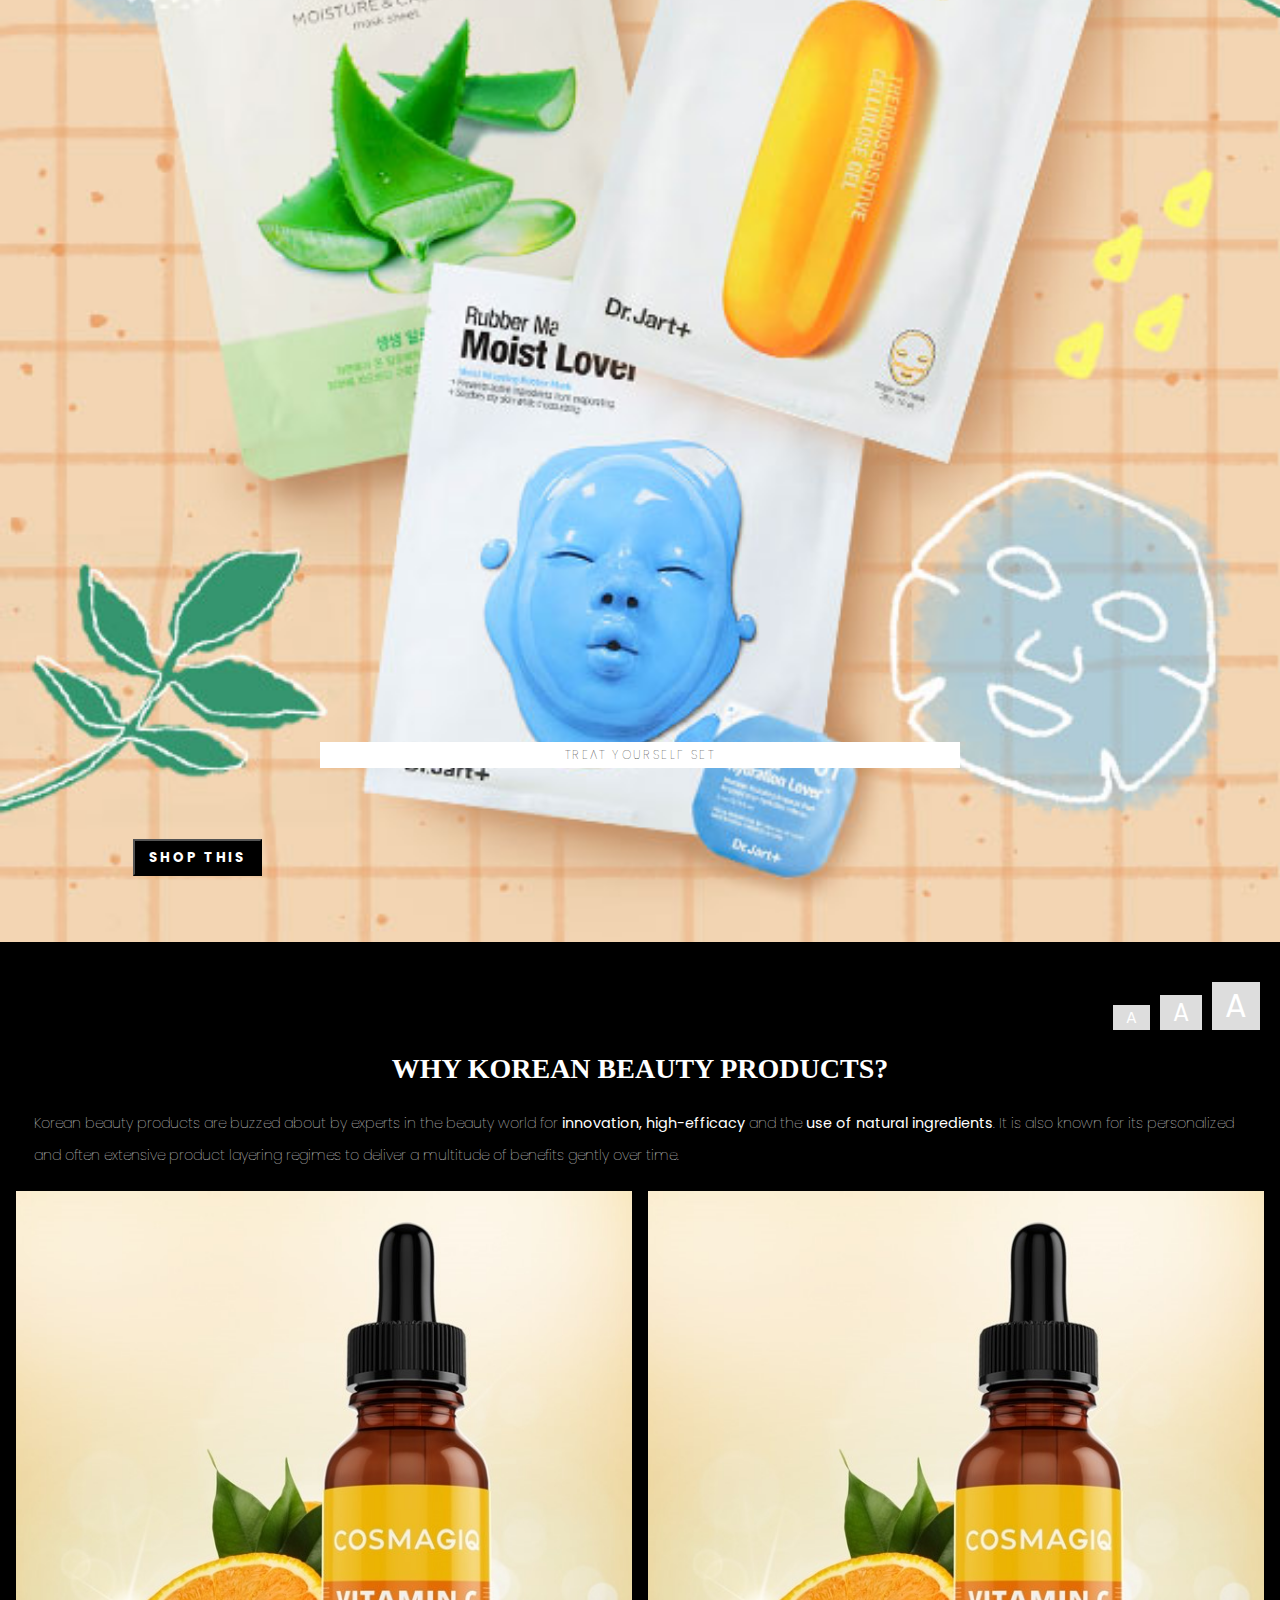
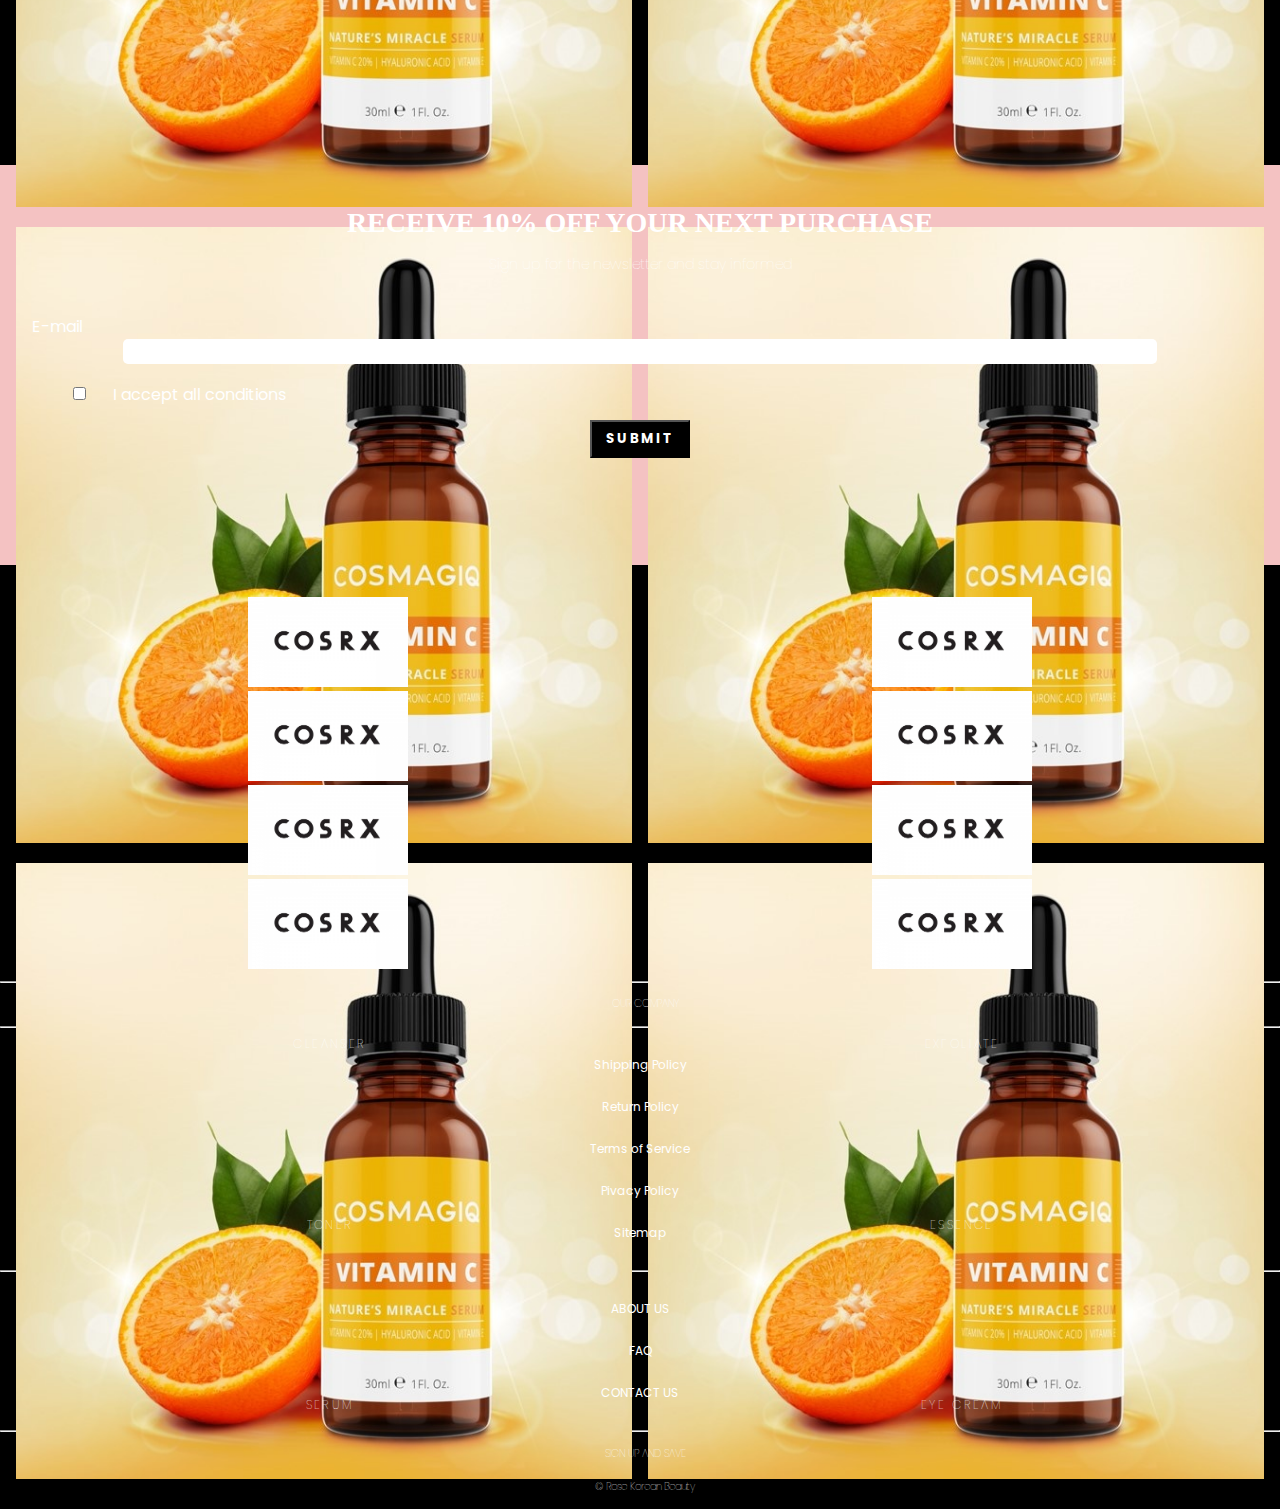
==== commit af9974f8: "Add files via upload" ====
--- a/index.html
+++ b/index.html
@@ -14,135 +14,173 @@
 
 <body>
     <div class="announce">
-        <p class="shipping"><strong>Enjoy free shipping</strong></p>
-        <p class="euro">On purchases over &#8364 50 to Belgium & The Netherlands.</p>
+        <p><strong>Enjoy free shipping</strong></p>
+        <p>On purchases over &#8364 50 to Belgium & The Netherlands.</p>
     </div>
 
     <header>
-        <a class="brand-icon" href="index.html"><img class="logo" alt="logo" src="images/logo.png"></a>
-        <a class="navlink">SHOP ALL</a>
-        <a class="navlink">BESTSELLERS</a>
-        <a class="navlink">SHOP BY PRODUCTS</a>
-        <a class="navlink">SHOP BY CONCERN</a>
-        <a class="navlink">MAKE UP</a>
-        <a class="navlink">BRANDS</a>
-        <a class="navlink">SALE</a>
-        <a href="" class="icon"><img alt="search" src="images/search.png"></a>
-        <a href="" class="icon"><img alt="menu" src="images/menu.png"></a>
-        <a href="" class="icon"><img alt="cart" src="images/cart.png"></a>
+        <a href="index.html"><img class="logo" alt="logo" src="images/logo.png"></a>
+        <a href="#" class="icon"><img alt="search" src="images/search.png"></a>
+        <a href="#" class="icon"><img alt="menu" src="images/menu.png"></a>
+        <a href="#" class="icon"><img alt="cart" src="images/cart.png"></a>
     </header>
 
+    <!-- Checkbox voor dark mode -->
+    <label>
+        <input type="checkbox" id="light-mode" name="light-mode" value="light-mode">
+        <label for="light-mode">Dark mode</label>
+    </label>
+
     <main>
-        <section>
-            <a href=""><img class="banner" alt="banner" src="images/banner.jpg"></a>
+        <!-- Section 1 -->
+        <section>
+            <a href="#">
+                <img src="images/banner.jpg" alt="Discover your ultimate glow">
+            </a>
             <h1>Discover <br> your ultimate glow</h1>
-            <button class="button">View products</button>
-        </section>
-
-        <section>
-            <a href=""><img alt="hydra serum" src="images/hydra.jpg"></a>
-            <p class="picturetext">Simple pure</p>
-            <a href=""><img alt="hydra serum" src="images/hydra.jpg"></a>
-            <p class="picturetext">Enhance your beauty</p>
-        </section>
-
-        <section>
-            <a href=""><img alt="values" src="images/bannertje.jpg"></a>
-        </section>
-
+            <button>View products</button>
+        </section>
+
+        <!-- Section 2 -->
+        <section>
+            <a href="#"><img alt="hydra serum" src="images/hydra.jpg"></a>
+            <p>Simple pure</p>
+            <a href="#"><img alt="hydra serum" src="images/hydra.jpg"></a>
+            <p>Enhance your beauty</p>
+        </section>
+
+        <!-- Section 3 -->
+        <section>
+            <a href="#"><img alt="values" src="images/bannertje.jpg"></a>
+        </section>
+
+        <!-- Section 4 -->
         <section>
             <h2>
                 Meet our products
             </h2>
-            <button class="view">
+            <button>
                 View all
             </button>
             <div>
-                <a href="bestsellers.html"><img class="product" alt="Aloe Vera sunscreen" src="images/aloevera.jpg"></a>
-                <a href="bestsellers.html"><img class="product" alt="Aloe Vera sunscreen" src="images/aloevera.jpg"></a>
+                <a href="bestsellers.html"><img src="images/aloevera.jpg" alt="Aloe Vera sunscreen"></a>
+                <a href="bestsellers.html"><img src="images/aloevera.jpg" alt="Aloe Vera sunscreen"></a>
             </div>
 
             <div>
-                <p class="greytext">
+                <p>
                     COSRX
                 </p>
-                <p class="greytext">
+                <p>
                     COSRX
                 </p>
-                <p class="greytext">
+                <p>
                     <strong>
                         &#8364 14,95
                     </strong>
                 </p>
-                <p class="greytext">
+                <p>
                     <strong>
                         &#8364 14,95
                     </strong>
                 </p>
-                <p class="greytext">
+                <p>
                     Aloe Vera sunscreen
                 </p>
-                <p class="gap">
+                <p>
                     Aloe Vera sunscreen
                 </p>
             </div>
         </section>
 
-        <section>
-            <a href=""><img class="imagespace" alt="Starter set" src="images/mask.jpg"></a>
-            <p class="picturetext">STARTER SET</p>
-            <button class="buttons">SHOP THIS</button>
-            <a href=""><img class="imagespace" alt="Treat yourself set" src="images/mask.jpg"></a>
-            <p class="picturetext">TREAT YOURSELF SET</p>
-            <button class="buttons">SHOP THIS</button>
-        </section>
-
-        <section>
-            <h2>
-                Why Korean beauty products?
-            </h2>
+        <!-- Section 5 -->
+        <section>
+            <a href="#"><img src="images/mask.jpg" alt="Starter set"></a>
+            <p>STARTER SET</p>
+            <button>SHOP THIS</button>
+            <a href="#"><img src="images/mask.jpg" alt="Treat yourself set"></a>
+            <p>TREAT YOURSELF SET</p>
+            <button>SHOP THIS</button>
+        </section>
+
+        <!-- Section 6 -->
+        <section>
+            <!-- Font-size veranderen met behulp van https://www.youtube.com/watch?v=xOy0kVlbhlc -->
+            <div class="container">
+                <div class="buttons">
+                    <span class="btn active" onclick="document.getElementById('text').style.fontSize = '1em'">A</span>
+                    <span class="btn" onclick="document.getElementById('text').style.fontSize = '1.10em'">A</span>
+                    <span class="btn" onclick="document.getElementById('text').style.fontSize = '1.20em'">A</span>
+                </div>
+
+                <div class="content" id="text">
+                    <h2>
+                        Why Korean beauty products?
+                    </h2>
+                    <p>
+                        Korean beauty products are buzzed about by experts in the beauty world for <b>innovation,
+                            high-efficacy</b> and the
+                        <b>use of natural ingredients</b>. It is also known for its personalized and often extensive
+                        product
+                        layering
+                        regimes to deliver a multitude of benefits gently over time.
+                    </p>
+                </div>
+            </div>
+
+        </section>
+
+        <!-- Section 7 -->
+        <section>
+            <a href="#"><img src="images/vitac.jpg" alt="Vitamin C serum"></a>
+            <a href="#"><img src="images/vitac.jpg" alt="Vitamin C serum"></a>
+            <a href="#"><img src="images/vitac.jpg" alt="Vitamin C serum"></a>
+            <a href="#"><img src="images/vitac.jpg" alt="Vitamin C serum"></a>
+            <a href="#"><img src="images/vitac.jpg" alt="Vitamin C serum"></a>
+            <a href="#"><img src="images/vitac.jpg" alt="Vitamin C serum"></a>
+            <p>Cleanser</p>
+            <p>Exfoliate</p>
+            <p>Toner</p>
+            <p>Essence</p>
+            <p>Serum</p>
+            <p>Eye cream</p>
+        </section>
+
+        <!-- Section 8 -->
+        <section>
+            <h2>Receive 10% off your next purchase</h2>
+            <p>Sign up for the newsletter and stay informed</p>
+
+            <!-- Formulieren https://www.w3schools.com/html/html_forms.asp -->
+            <form>
+                <label for="e-mail">E-mail</label>
+                <input type="text" id="e-mail" name="e-mail">
+                <br>
+
+                <input type="checkbox" id="accept" name="accept" value="accept">
+                <label for="accept"> I accept all conditions</label>
+                <br>
+
+                <input type="submit" value="Submit">
+            </form>
+        </section>
+
+        <!-- Section 9 -->
+        <section>
+            <a href="#"><img src="images/brand.png" alt="Cosrx"></a>
+            <a href="#"><img src="images/brand.png" alt="Cosrx"></a>
+            <a href="#"><img src="images/brand.png" alt="Cosrx"></a>
+            <a href="#"><img src="images/brand.png" alt="Cosrx"></a>
+            <a href="#"><img src="images/brand.png" alt="Cosrx"></a>
+            <a href="#"><img src="images/brand.png" alt="Cosrx"></a>
+            <a href="#"><img src="images/brand.png" alt="Cosrx"></a>
+            <a href="#"><img src="images/brand.png" alt="Cosrx"></a>
+        </section>
+
+        <footer>
+            <!-- Een horizontale lijn van https://www.w3schools.com/tags/tag_hr.asp -->
+            <hr>
             <p>
-                Korean beauty products are buzzed about by experts in the beauty world for <b>innovation,
-                    high-efficacy</b> and the
-                <b>use of natural ingredients</b>. It is also known for its personalized and often extensive product
-                layering
-                regimes to deliver a multitude of benefits gently over time.
-            </p>
-        </section>
-
-        <section>
-            <div class="test">
-                <a href=""><img class="product" alt="Vitamin C serum" src="images/vitac.jpg"></a>
-                <a href=""><img class="product" alt="Vitamin C serum" src="images/vitac.jpg"></a>
-                <a href=""><img class="product" alt="Vitamin C serum" src="images/vitac.jpg"></a>
-                <a href=""><img class="product" alt="Vitamin C serum" src="images/vitac.jpg"></a>
-                <a href=""><img class="product" alt="Vitamin C serum" src="images/vitac.jpg"></a>
-                <a href=""><img class="product" alt="Vitamin C serum" src="images/vitac.jpg"></a>
-                <p class="phototext">SERUMS</p>
-                <p class="phototext">SERUMS</p>
-                <p class="phototext">SERUMS</p>
-                <p class="phototext">SERUMS</p>
-                <p class="phototext">SERUMS</p>
-                <p class="phototext">SERUMS</p>
-            </div>
-        </section>
-
-        <section>
-            <div>
-                <a href=""><img class="product" alt="Cosrx" src="images/brand.png"></a>
-                <a href=""><img class="product" alt="Cosrx" src="images/brand.png"></a>
-                <a href=""><img class="product" alt="Cosrx" src="images/brand.png"></a>
-                <a href=""><img class="product" alt="Cosrx" src="images/brand.png"></a>
-                <a href=""><img class="product" alt="Cosrx" src="images/brand.png"></a>
-                <a href=""><img class="product" alt="Cosrx" src="images/brand.png"></a>
-                <a href=""><img class="product" alt="Cosrx" src="images/brand.png"></a>
-                <a href=""><img class="product" alt="Cosrx" src="images/brand.png"></a>
-            </div>
-        </section>
-
-        <footer>
-            <hr>
-            <p class="footertext">
                 OUR COMPANY
             </p>
 
@@ -181,17 +219,19 @@
 
             <hr>
 
-            <p class="footertext">
+            <p>
                 SIGN UP AND SAVE
             </p>
 
-            <p class="footertext">
+            <p>
                 © Rose Korean Beauty
             </p>
 
         </footer>
     </main>
 
+    <script src="./js/javascript.js"></script>
+
 </body>
 
 </html>--- a/css/style.css
+++ b/css/style.css
@@ -1,7 +1,32 @@
+/* // Met hulp van de oefening States oefening 2 208c van  Sanne, https://codepen.io/shooft/pen/rNworwK */
+:root {
+    background-color: black;
+    color: white;
+}
+
+@media (prefers-color-scheme:dark) {
+    :root:not(.light-mode) {
+        background-color: white;
+        color: black;
+    }
+}
+
+/* Met behulp van de website https: //css-tricks.com/sticky-smooth-active-nav/ */
+@media (min-height: 300px) {
+    header {
+        position: sticky;
+        top: 0;
+        z-index: 1;
+    }
+}
+
+/* Om witte randen weg te halen in de body */
 body {
     margin: 0;
 }
 
+/* De achergrondkleur aanpassen naar roze, de tekst eerst naast elkaar 
+en vervolgens onder elkaar te zetten en de witte rand weghalen. */
 .announce {
     background-color: #f4c2c2;
     display: flex;
@@ -9,7 +34,9 @@
     margin: 0;
 }
 
-.shipping {
+/* De tekst te veranderen kwa grootte, hoofdletters ervan maken, 
+het centreren in het midden, ruimte tussen de letters en ruimte tussen de twee regels. */
+.announce p:first-of-type {
     font-size: 8px;
     text-transform: uppercase;
     text-align: center;
@@ -17,94 +44,61 @@
     margin-top: 1.5em;
 }
 
-.euro {
+/* De tekst te veranderen kwa grootte, hoofdletters ervan maken, 
+het centreren in het midden, ruimte tussen de letters, ruimte tussen de twee regels
+en onder de laatste regel. */
+.announce p:nth-of-type(2) {
     font-size: 8px;
     text-align: center;
     letter-spacing: .15em;
-    margin-top: -.5em;
-    margin-bottom: 1.2em;
-}
-
-p {
-    font-family: 'Poppins', sans-serif;
-}
-
+    margin: -.5em 0 1.2em 0;
+}
+
+/* Om de afbeeldingen naast elkaar te plaatsen en ruimte erboven te creëren. */
 header {
     display: flex;
     padding-top: 1em;
-}
-
+    background-color: white;
+    width: 100%;
+}
+
+/* Om de link/afbeelding links te plaatsen en een beetje ruimte links*/
+header a:first-of-type {
+    margin-right: auto;
+    padding-left: 10px;
+}
+
+/* Om het logo een bepaalde breedte te geven en ruimte aan de onderkant */
+.logo {
+    width: 5em;
+    margin-bottom: 1em;
+}
+
+/* Om de iconen ruimte te geven aan de boven- en rechterkant en een bepaalde breedte */
 .icon {
-    padding-top: .75em;
+    padding-top: .2em;
     padding-right: 1em;
-}
-
-.icon img {
-    max-width: 1.75em;
-}
-
-.navlink {
-    padding: 20px;
-    font-family: 'Poppins',
-        sans-serif;
-    letter-spacing: .2em;
-    margin-top: .75em;
-}
-
-@media only screen and (max-width: 400px) {
-    .navlink {
-        display: none;
-    }
-}
-
-.brand-icon {
-    margin-right: auto;
-    max-width: 4em;
-    padding-left: 10px;
-}
-
-.banner {
-    max-width: 100%;
-    margin-top: 1.2em;
-    margin-bottom: 2em;
-}
-
-img {
-    max-width: 100%;
-}
-
-.imagespace {
-    margin-top: -2em;
-}
-
-.logo {
-    max-width: 110px;
-    margin-top: 0;
-}
-
-.picturetext {
-    text-transform: uppercase;
-    letter-spacing: .2em;
-    font-size: .75em;
-    text-align: center;
-    position: relative;
-    top: -17em;
-    color: white;
-}
-
-.product {
-    width: 10em;
-}
-
+    width: 1.75em;
+}
+
+/* Om de tekst van de label een lettertype te geven en ruimte links */
+label {
+    font-family: 'Poppins',
+        sans-serif;
+    margin-left: 1em;
+}
+
+/* Om de h1 een kleur te geven, de positie te meegeven, de grootte van de tekst en allemaal kapitalen */
 h1 {
     color: white;
     position: absolute;
-    top: 5em;
+    top: 5.5em;
     left: 1em;
     font-size: 2em;
     text-transform: uppercase;
 }
 
+/* Om de h2 te centreren, kapitalen te maken, de grootte en vetgedrukter */
 h2 {
     text-align: center;
     text-transform: uppercase;
@@ -112,14 +106,24 @@
     font-weight: 550;
 }
 
+/* Om het lettertype te veranderen, de positie, vetgedrukter, grootte en regelhoogte */
 p {
+    font-family: 'Poppins',
+        sans-serif;
     margin-left: 1em;
     font-weight: 100;
     font-size: .9em;
     line-height: 2.2em;
 }
 
-.button {
+/* Ruimte boven en onder de banner */
+section:first-of-type {
+    margin-top: 1.2em;
+    margin-bottom: 2em;
+}
+
+/* De button stijlen */
+section:first-of-type button {
     position: relative;
     background-color: black;
     text-transform: uppercase;
@@ -129,62 +133,192 @@
         sans-serif;
     font-weight: bold;
     letter-spacing: .2em;
-    top: -7em;
+    top: -4.5em;
     left: 2.5em;
 }
 
-.buttons {
-    position: relative;
-    background-color: black;
-    text-transform: uppercase;
-    padding: .5em 1em;
-    color: white;
-    font-family: 'Poppins',
-        sans-serif;
-    font-weight: bold;
-    letter-spacing: .2em;
-    top: -10em;
-    left: 10em;
-}
-
-
-.view {
-    text-transform: uppercase;
-    background-color: white;
-    padding: .5em 1em;
-    font-family: 'Poppins',
-        sans-serif;
-    letter-spacing: .2em;
-    font-size: .75em;
-    display: flex;
-    margin: 1em auto 2em auto;
-    border: .1px solid rgb(219, 219, 219);
-}
-
-div {
+section:first-of-type button:hover {
+    color: black;
+    background-color: white;
+}
+
+section:first-of-type button:active {
+    color: black;
+    background-color: #f4c2c2;
+}
+
+section:first-of-type button:focus {
+    color: black;
+    background-color: #f4c2c2;
+}
+
+/* Ruimte boven van de afbeelding verminderen */
+section:nth-of-type(2) img {
+    margin-top: -2em;
+}
+
+/* Stijlen van de p in section 2 */
+section:nth-of-type(2) p {
+    text-transform: uppercase;
+    letter-spacing: .2em;
+    font-size: .75em;
+    text-align: center;
+    position: relative;
+    top: -17em;
+    color: white;
+}
+
+/* De afbeelding de breedte geven van het hele scherm. */
+img {
+    width: 100%;
+}
+
+/* Om 2 kolommen te maken, de items te centreren en wat ruimte aan de zijkanten */
+section:nth-of-type(4) div {
     display: grid;
     grid-template-columns: 1fr 1fr;
     justify-items: center;
     margin: 0 1em;
 }
 
-.page {
+/* Stijlen van de button in section 4 */
+section:nth-of-type(4) button {
+    text-transform: uppercase;
+    background-color: white;
+    padding: .5em 1em;
+    font-family: 'Poppins',
+        sans-serif;
+    letter-spacing: .2em;
+    font-size: .75em;
+    display: flex;
+    margin: 1em auto 2em auto;
+    border: .1px solid rgb(219, 219, 219);
+}
+
+section:nth-of-type(4) button:hover {
+    color: white;
+    background-color: black;
+}
+
+section:nth-of-type(4) button:active {
+    color: black;
+    background-color: #f4c2c2;
+}
+
+section:nth-of-type(4) button:focus {
+    color: black;
+    background-color: #f4c2c2;
+}
+
+/* Stijlen van de p in section 4 */
+section:nth-of-type(4) p {
+    margin: .25em 2em;
+    font-size: .75em;
+}
+
+section:nth-of-type(4) div p:last-of-type {
+    margin: .25em 2em 8em 2em;
+    font-size: .75em;
+}
+
+/* Stijlen van de button in section 5 */
+section:nth-of-type(5) button {
+    position: relative;
+    background-color: black;
+    text-transform: uppercase;
+    padding: .5em 1em;
+    color: white;
+    font-family: 'Poppins',
+        sans-serif;
+    font-weight: bold;
+    letter-spacing: .2em;
+    top: -10em;
+    left: 10em;
+}
+
+section:nth-of-type(5) button:hover {
+    color: black;
+    background-color: white;
+}
+
+section:nth-of-type(5) button:active {
+    color: black;
+    background-color: #f4c2c2;
+}
+
+section:nth-of-type(5) button:focus {
+    color: black;
+    background-color: #f4c2c2;
+}
+
+/* Stijlen van de p in section 5 */
+section:nth-of-type(5) p {
+    text-transform: uppercase;
+    letter-spacing: .2em;
+    font-size: .75em;
+    text-align: center;
+    position: relative;
+    top: -17em;
+    color: black;
+    background-color: white;
+    width: 50%;
+    margin: auto;
+}
+
+/* Ruimte boven de afbeelding verminderen */
+section:nth-of-type(5) img {
+    margin-top: -2em;
+}
+
+/* Om ruimte te geven aan alle kanten */
+.container {
+    margin: 20px;
+}
+
+/* Om de buttons aan de rechterkant te plaatsen,
+ vervolgens om die aan de onderkant te linen en ruimte boven verkleinen*/
+.container .buttons {
+    display: flex;
+    justify-content: flex-end;
+    align-items: flex-end;
+    margin-top: -3em;
+}
+
+/* Ruimte in het blokje, een kleurtje geven en ruimte tussen elkaar */
+.container .buttons .btn {
+    padding: 0 13px;
+    background-color: #ddd;
+    color: #fff;
+    margin-left: 10px;
+}
+
+/* Grootte van de tekst in de buttons */
+.container .buttons .btn:nth-child(2) {
+    font-size: 1.5em;
+}
+
+.container .buttons .btn:nth-child(3) {
+    font-size: 2em;
+}
+
+/* Lettertype van de tekst in de blokjes */
+span {
+    font-family: 'Poppins',
+        sans-serif;
+}
+
+/* De hoogte van de section, hiervan een grid te maken die 
+2 kolommen heeft met ruimte ertussen en ruimte aan de zijkanten*/
+section:nth-of-type(7) {
+    height: 550px;
+    display: grid;
+    grid-template-columns: 1fr 1fr;
     gap: 1em;
-}
-
-.greytext {
-    margin: .25em 2em;
-    color: grey;
-    font-size: .75em;
-}
-
-.gap {
-    margin: .25em 2em 8em 2em;
-    color: grey;
-    font-size: .75em;
-}
-
-.phototext {
+    margin: 0 1em;
+}
+
+/* Stijlen van de p in section 7 */
+section:nth-of-type(7) p {
     text-transform: uppercase;
     letter-spacing: .2em;
     font-size: .75em;
@@ -195,11 +329,123 @@
     margin-bottom: 10.5em;
 }
 
+/* Achtergrondkleur, hoogte van section 8 en ruimte aan de onderkant */
+section:nth-of-type(8) {
+    background-color: #f4c2c2;
+    height: 400px;
+    margin-bottom: 2em;
+}
+
+/* Stijlen van de h2 in section 8 */
+section:nth-of-type(8) h2 {
+    width: 80%;
+    margin-left: auto;
+    margin-right: auto;
+    position: relative;
+    top: 1.5em;
+}
+
+/* Stijlen van de p in section 8 */
+section:nth-of-type(8) p {
+    margin-left: auto;
+    margin-right: auto;
+    text-align: center;
+    position: relative;
+    top: 2em;
+}
+
+/* Positie van het formulier */
+form {
+    position: relative;
+    top: 3em;
+}
+
+/* Ruimte links */
+form label:first-of-type {
+    margin-left: 2em;
+}
+
+/* Ruimte links */
+form label:nth-of-type(2) {
+    margin-left: 6em;
+}
+
+/* Stijlen van het tekstvlak */
+form input[type=text] {
+    border-radius: 5px;
+    padding: 5px;
+    border: none;
+    width: 80%;
+    display: flex;
+    margin-left: auto;
+    margin-right: auto;
+}
+
+/* Positioneren van de checkbox */
+form input[type=checkbox] {
+    position: relative;
+    left: 5.5em;
+    margin-left: auto;
+    margin-right: auto;
+}
+
+/* Stijlen van de button */
+form input[type=submit] {
+    background-color: black;
+    text-transform: uppercase;
+    padding: .5em 1em;
+    color: white;
+    font-family: 'Poppins',
+        sans-serif;
+    font-weight: bold;
+    letter-spacing: .2em;
+    display: flex;
+    margin: auto;
+    margin-top: 1em;
+}
+
+form input[type=submit]:hover {
+    color: black;
+    background-color: white;
+}
+
+form input[type=submit]:active {
+    color: black;
+    background-color: #f4c2c2;
+}
+
+form input[type=submit]:focus {
+    color: black;
+    background-color: #f4c2c2;
+}
+
+/* Om een grid van 2 kolommen te maken met 
+gecentreerde items en ruimte aan de zijkanten*/
+section:nth-of-type(9) {
+    display: grid;
+    grid-template-columns: 1fr 1fr;
+    justify-items: center;
+    margin: 0 1em;
+}
+
+/* Grootte van de afbeeldingen in section 9 */
+section:nth-of-type(9) img {
+    width: 10em;
+}
+
+/* P in de footer te stijlen */
+footer p {
+    font-size: .65em;
+    text-align: center;
+}
+
+/* Om de bolletjes en ruimte weg te halen */
 ul {
     list-style-type: none;
     padding: 0;
 }
 
+/* Stijlen van de li */
 ul li {
     font-family: 'Poppins',
         sans-serif;
@@ -208,19 +454,41 @@
     padding: 1em;
 }
 
-.footertext {
-    font-size: .65em;
-    text-align: center;
-}
-
-.test {
-    height: 550px;
+/* Om de buttons naast elkaar te plaatsen */
+.filtersorteer {
+    display: grid;
+    grid-template-columns: 1fr 1fr;
     gap: 1em;
-}
-
-.page2 {
+    margin: 0 1em;
+}
+
+/* Om de buttons te stijlen */
+.filtersorteer button {
     background-color: white;
     border: .1px solid rgb(219, 219, 219);
     padding: 1em;
     width: 100%;
+}
+
+/* De tekst in het midden te plaatsen */
+.center {
+    text-align: center;
+}
+
+/* Om de afbeeldingen en tekst naast elkaar te plaatsen */
+.grid {
+    display: grid;
+    grid-template-columns: 1fr 1fr;
+    margin: 0 1em;
+}
+
+/* Ruimte tussen de teksten verminderen en de tekst in het midden te plaatsen*/
+.grid p {
+    text-align: center;
+    margin: 0;
+}
+
+/* Ruimte onder de tekst vergroten */
+.grid .gap {
+    margin-bottom: 3em;
 }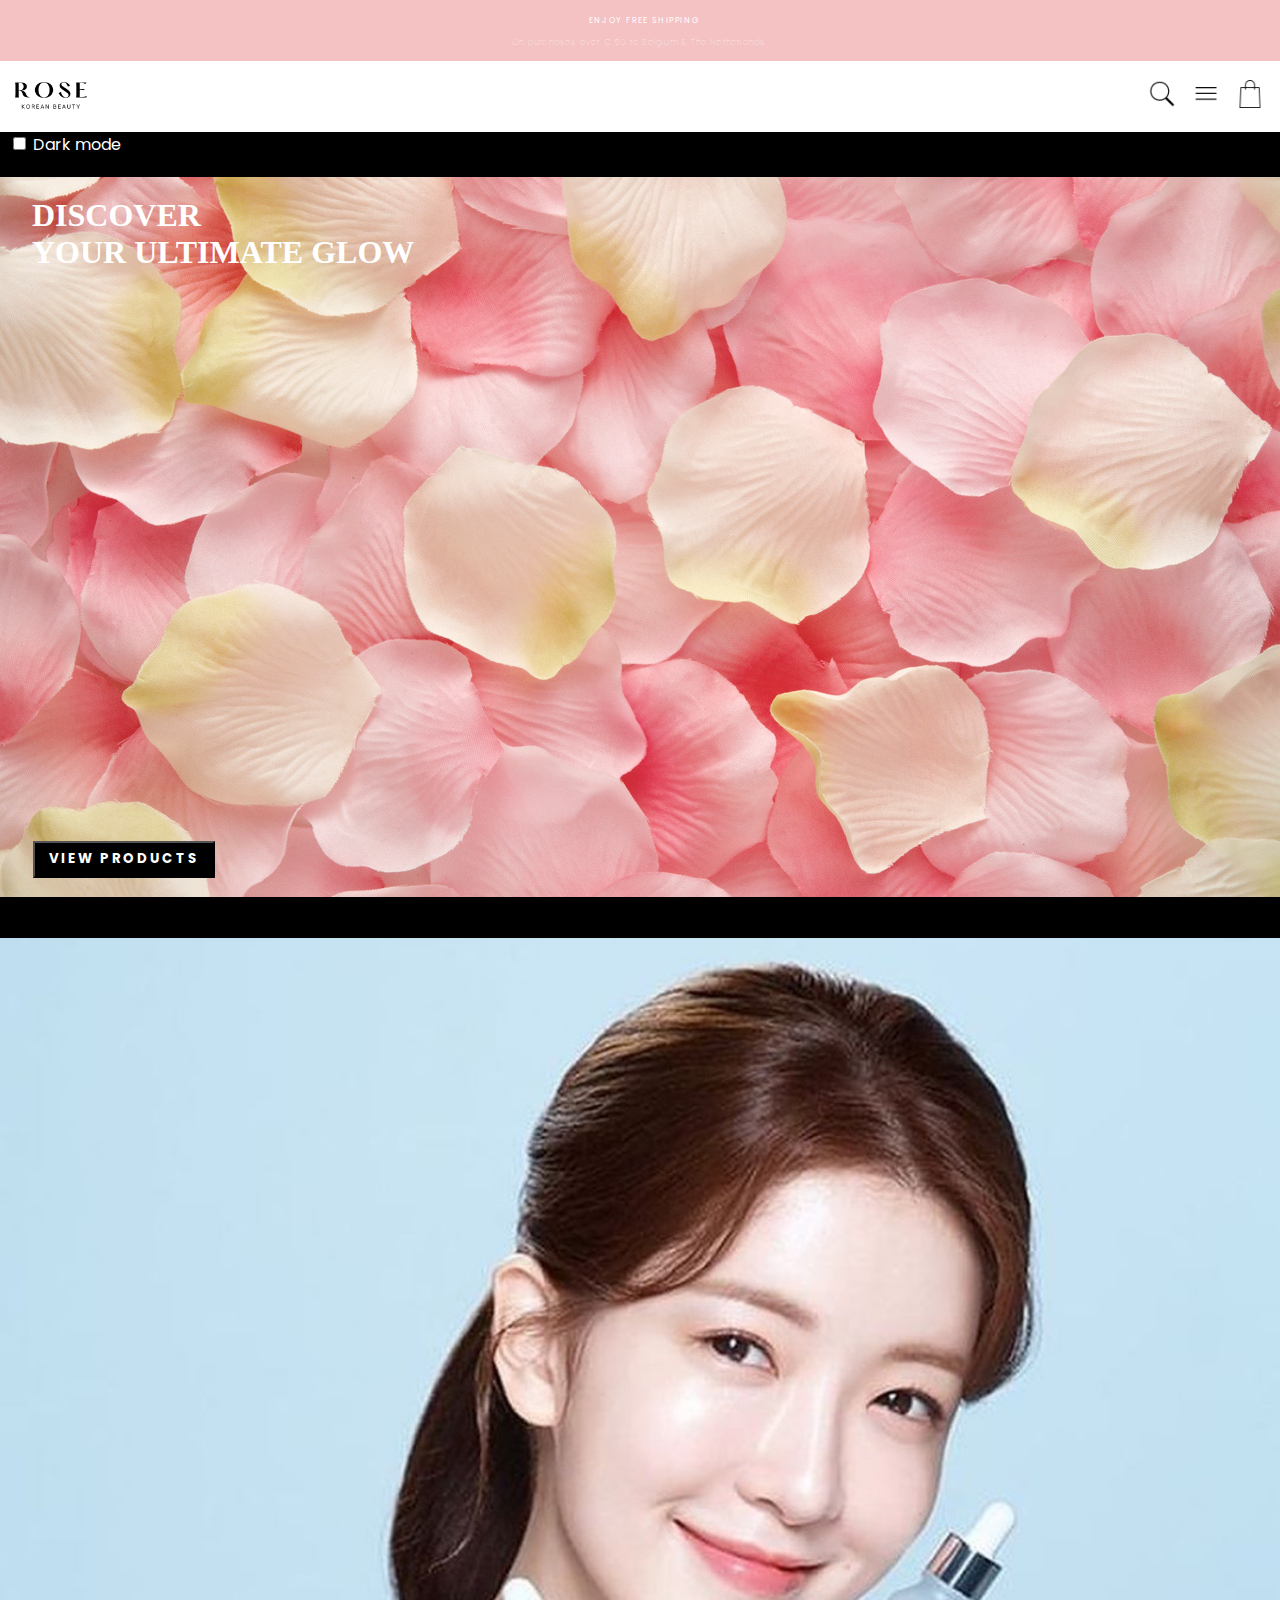
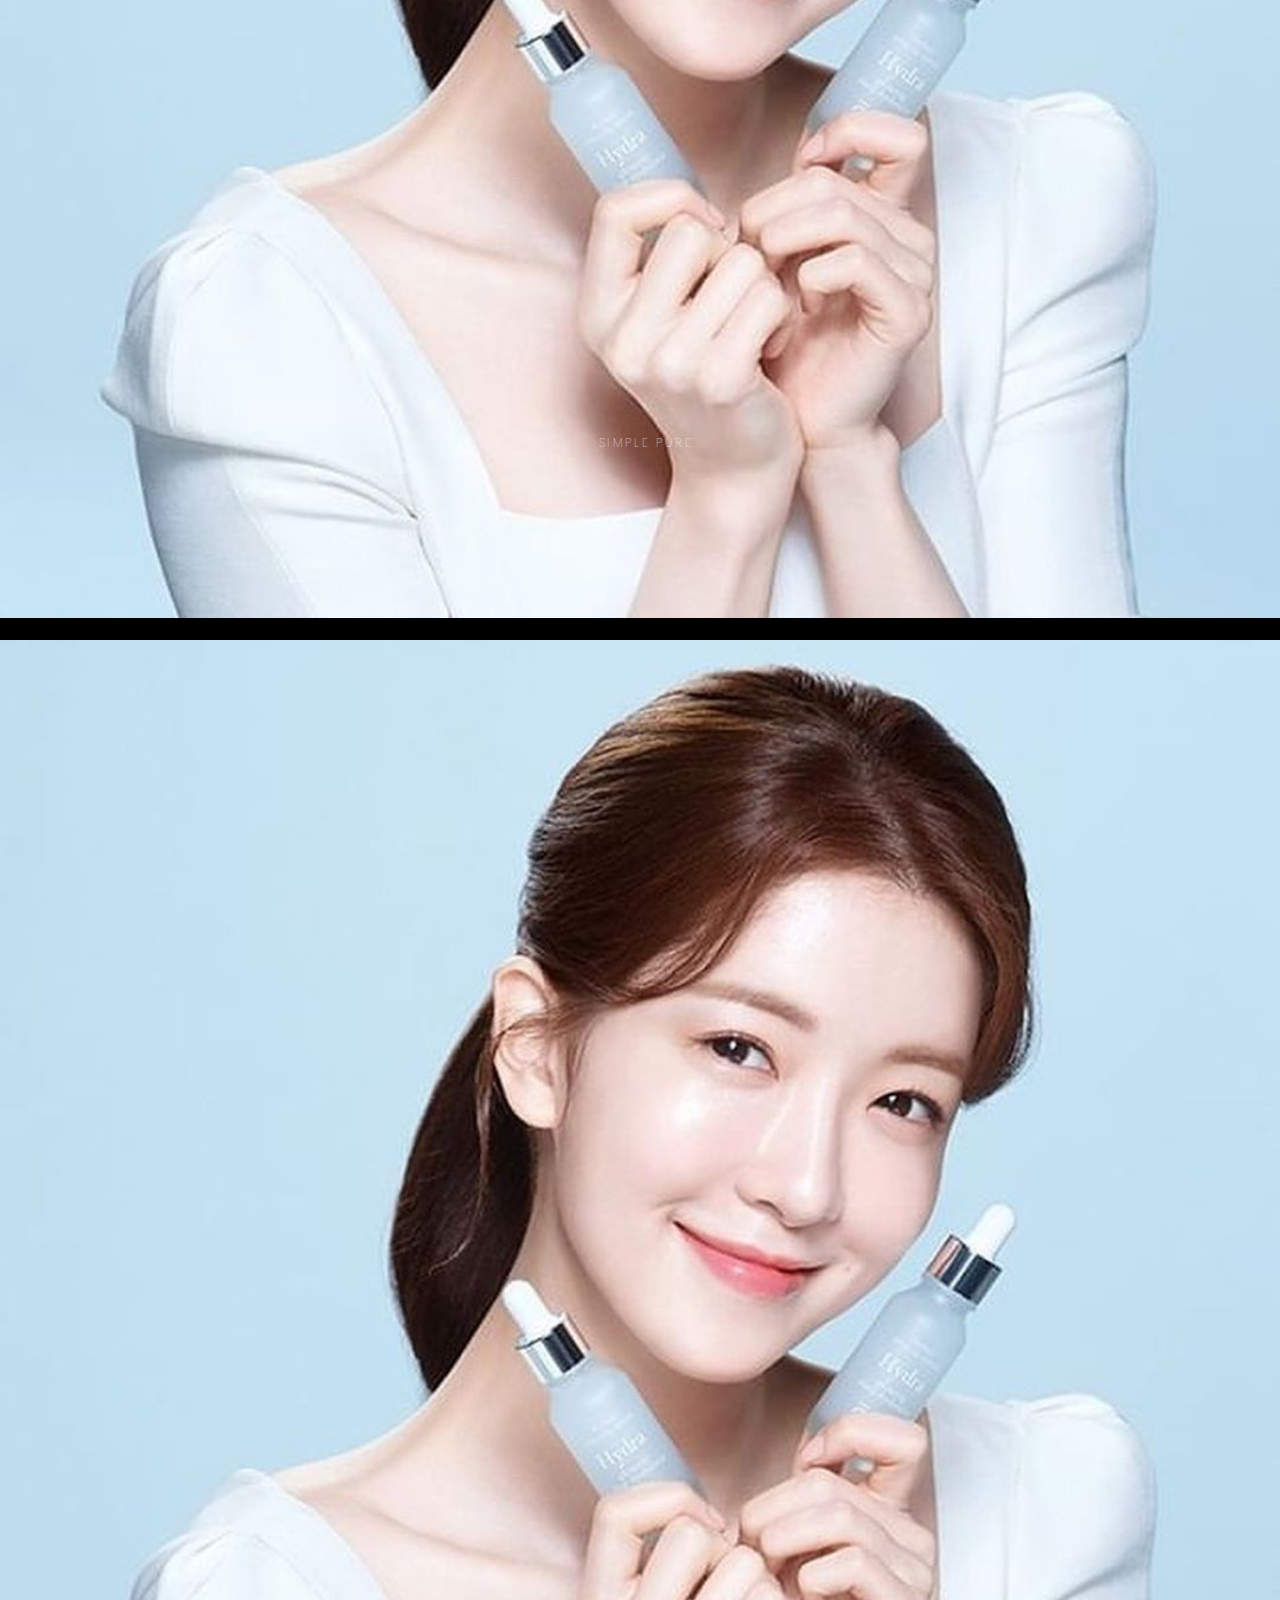
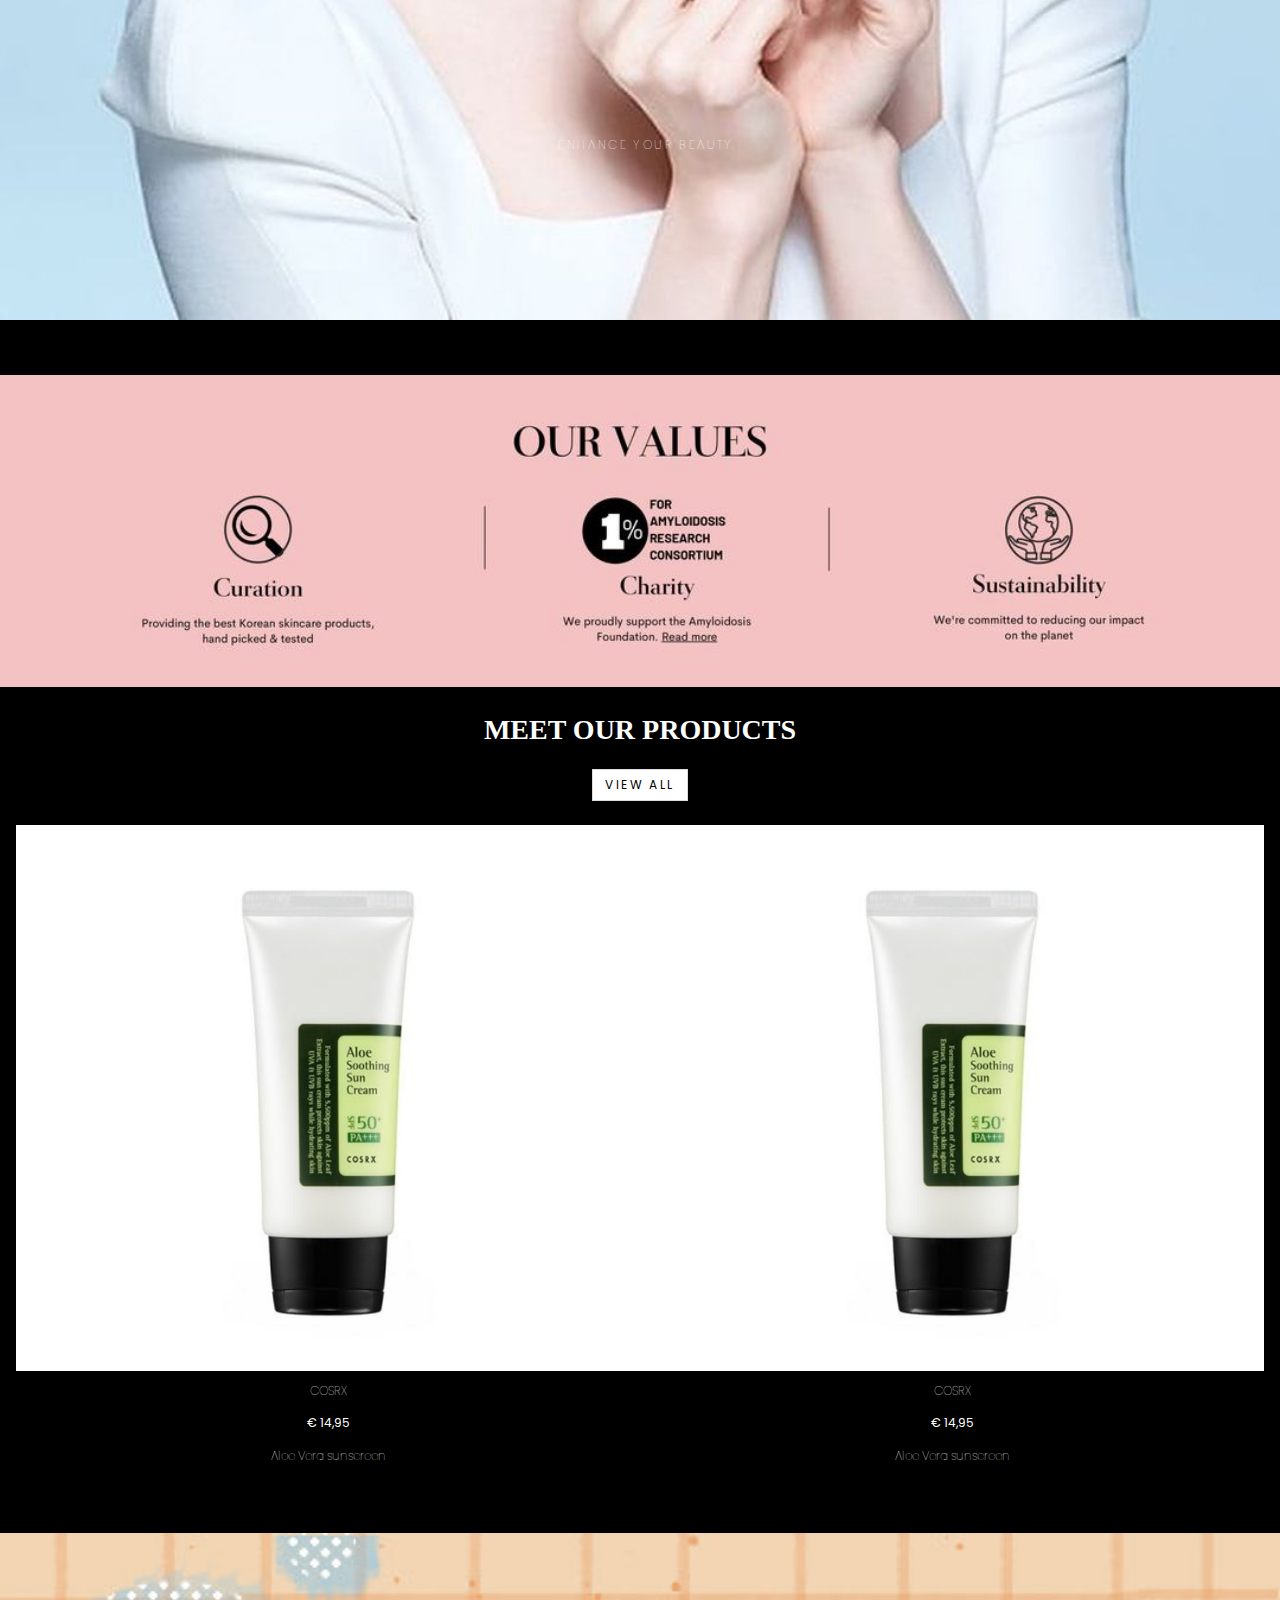
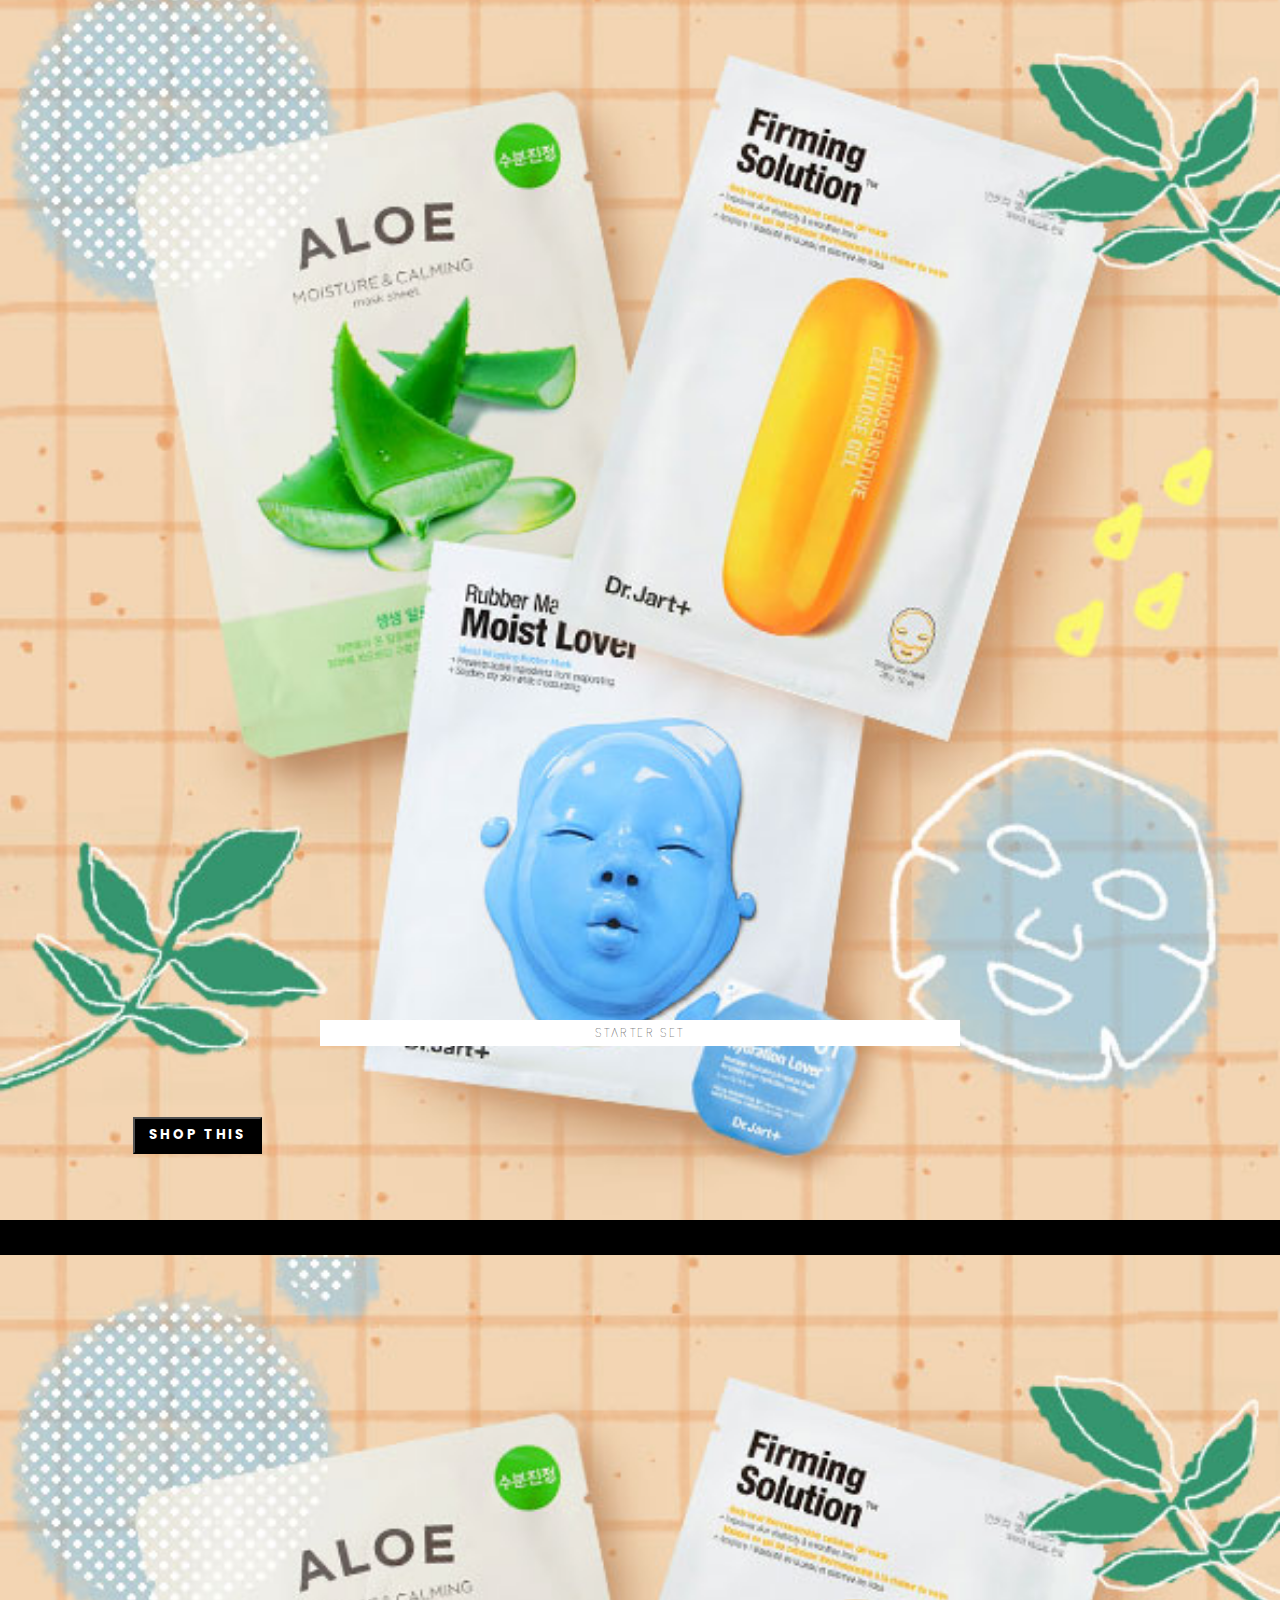
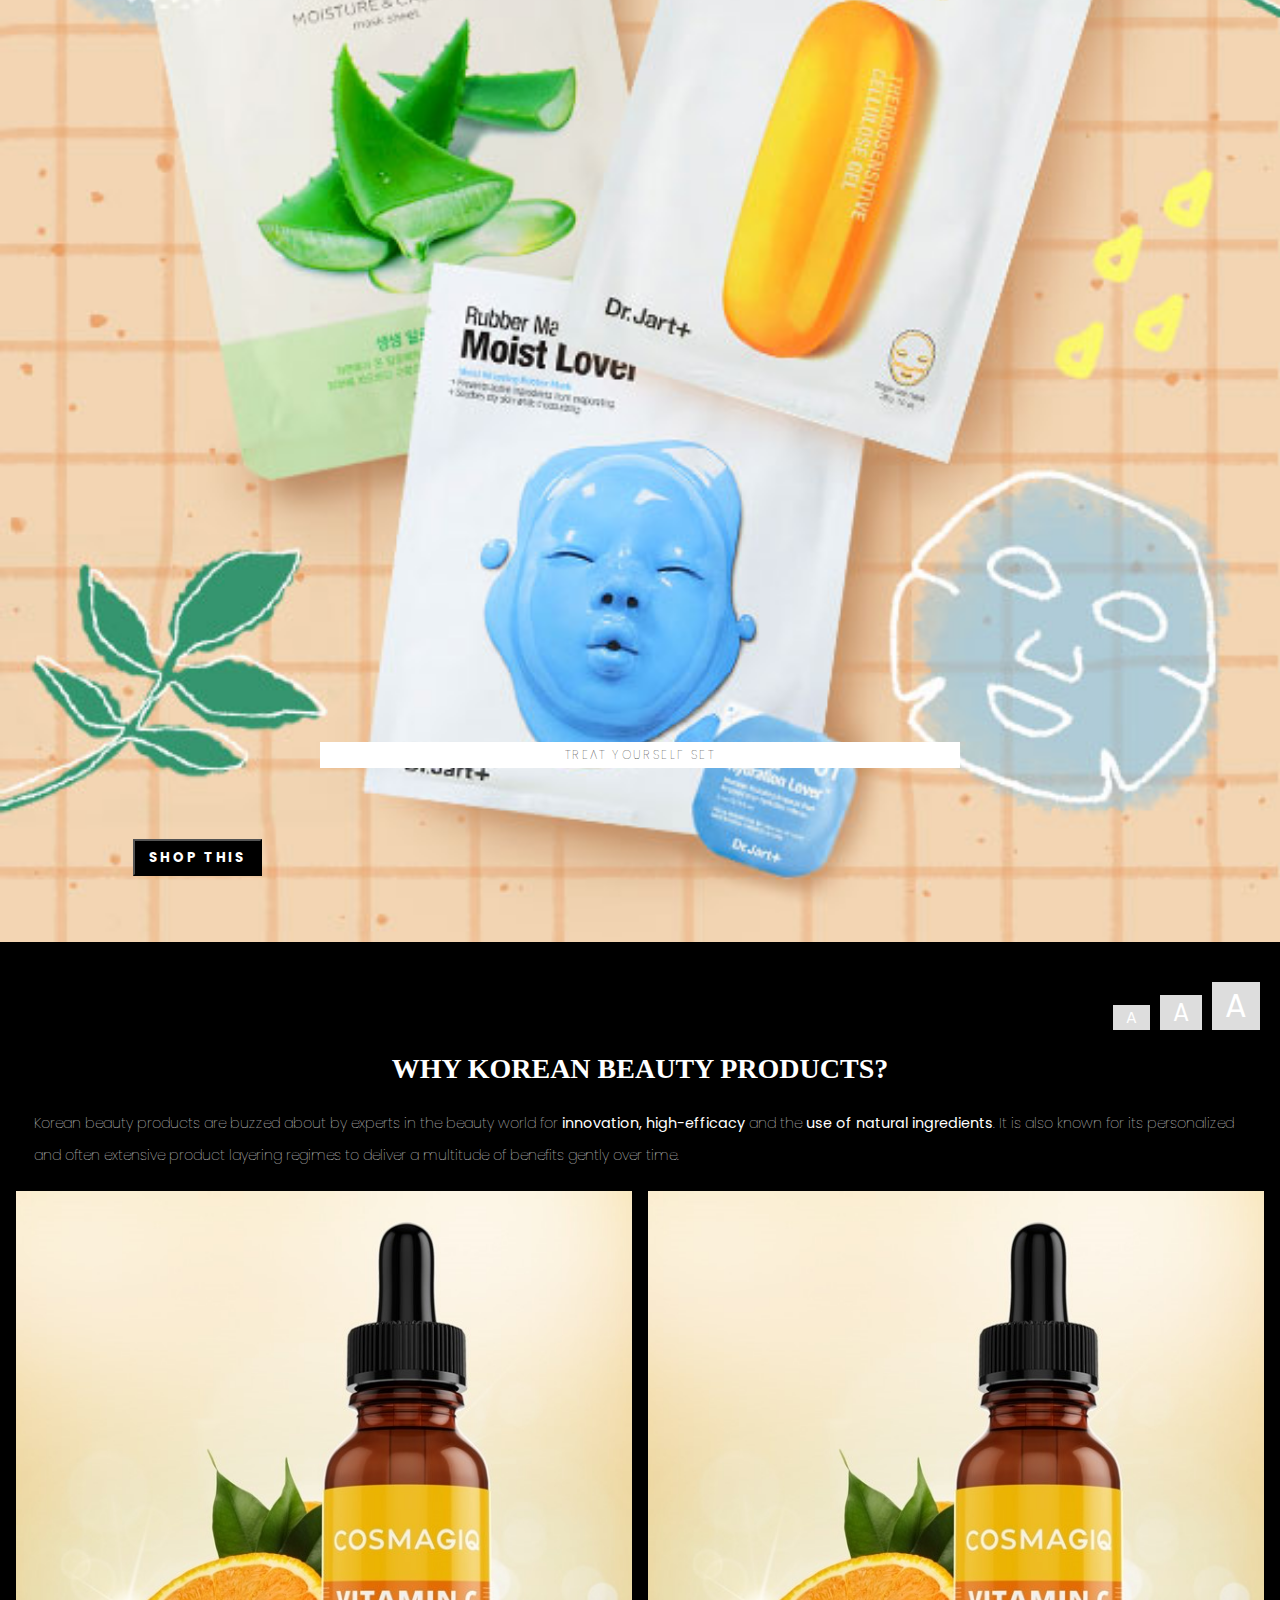
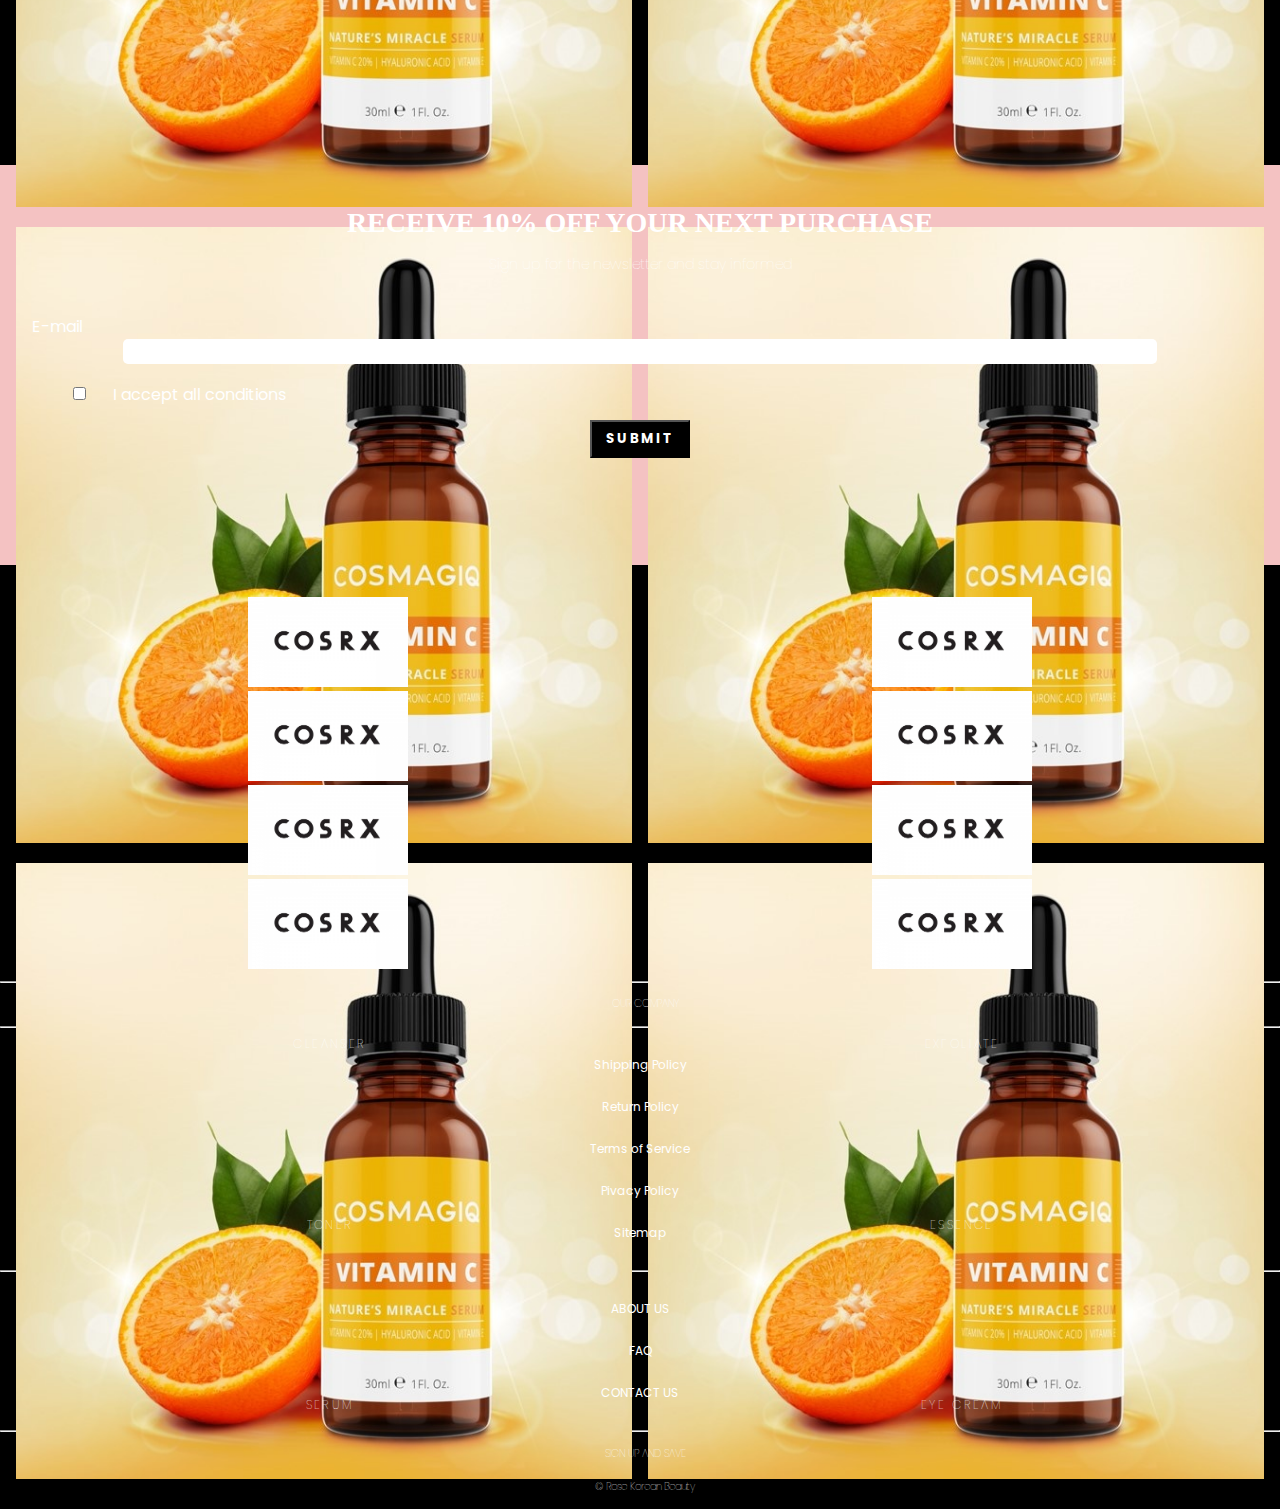
==== commit f0d8afcd: "Add files via upload" ====
--- a/index.html
+++ b/index.html
@@ -15,7 +15,8 @@
 <body>
     <div class="announce">
         <p><strong>Enjoy free shipping</strong></p>
-        <p>On purchases over &#8364 50 to Belgium & The Netherlands.</p>
+        <!-- Euro sign https://www.w3schools.com/charsets/ref_utf_currency.asp -->
+        <p>On purchases over &euro; 50 to Belgium & The Netherlands.</p>
     </div>
 
     <header>
@@ -26,10 +27,10 @@
     </header>
 
     <!-- Checkbox voor dark mode -->
-    <label>
+    <form>
         <input type="checkbox" id="light-mode" name="light-mode" value="light-mode">
         <label for="light-mode">Dark mode</label>
-    </label>
+    </form>
 
     <main>
         <!-- Section 1 -->
@@ -76,12 +77,12 @@
                 </p>
                 <p>
                     <strong>
-                        &#8364 14,95
+                        &euro; 14,95
                     </strong>
                 </p>
                 <p>
                     <strong>
-                        &#8364 14,95
+                        &euro; 14,95
                     </strong>
                 </p>
                 <p>
@@ -224,7 +225,7 @@
             </p>
 
             <p>
-                © Rose Korean Beauty
+                &copy; Rose Korean Beauty
             </p>
 
         </footer>
--- a/css/style.css
+++ b/css/style.css
@@ -81,11 +81,15 @@
     width: 1.75em;
 }
 
-/* Om de tekst van de label een lettertype te geven en ruimte links */
+/* Om ruimte links te geven aan de checkbox */
+input[type=checkbox] {
+    margin-left: 1em;
+}
+
+/* Om de tekst van de label een lettertype te geven */
 label {
     font-family: 'Poppins',
         sans-serif;
-    margin-left: 1em;
 }
 
 /* Om de h1 een kleur te geven, de positie te meegeven, de grootte van de tekst en allemaal kapitalen */
@@ -355,23 +359,23 @@
 }
 
 /* Positie van het formulier */
-form {
+section:nth-of-type(8) form {
     position: relative;
     top: 3em;
 }
 
 /* Ruimte links */
-form label:first-of-type {
+section:nth-of-type(8) form label:first-of-type {
     margin-left: 2em;
 }
 
 /* Ruimte links */
-form label:nth-of-type(2) {
+section:nth-of-type(8) form label:nth-of-type(2) {
     margin-left: 6em;
 }
 
 /* Stijlen van het tekstvlak */
-form input[type=text] {
+section:nth-of-type(8) form input[type=text] {
     border-radius: 5px;
     padding: 5px;
     border: none;
@@ -382,7 +386,7 @@
 }
 
 /* Positioneren van de checkbox */
-form input[type=checkbox] {
+section:nth-of-type(8) form input[type=checkbox] {
     position: relative;
     left: 5.5em;
     margin-left: auto;
@@ -390,7 +394,7 @@
 }
 
 /* Stijlen van de button */
-form input[type=submit] {
+section:nth-of-type(8) form input[type=submit] {
     background-color: black;
     text-transform: uppercase;
     padding: .5em 1em;
@@ -404,17 +408,17 @@
     margin-top: 1em;
 }
 
-form input[type=submit]:hover {
-    color: black;
-    background-color: white;
-}
-
-form input[type=submit]:active {
-    color: black;
-    background-color: #f4c2c2;
-}
-
-form input[type=submit]:focus {
+section:nth-of-type(8) form input[type=submit]:hover {
+    color: black;
+    background-color: white;
+}
+
+section:nth-of-type(8) form input[type=submit]:active {
+    color: black;
+    background-color: #f4c2c2;
+}
+
+section:nth-of-type(8) form input[type=submit]:focus {
     color: black;
     background-color: #f4c2c2;
 }
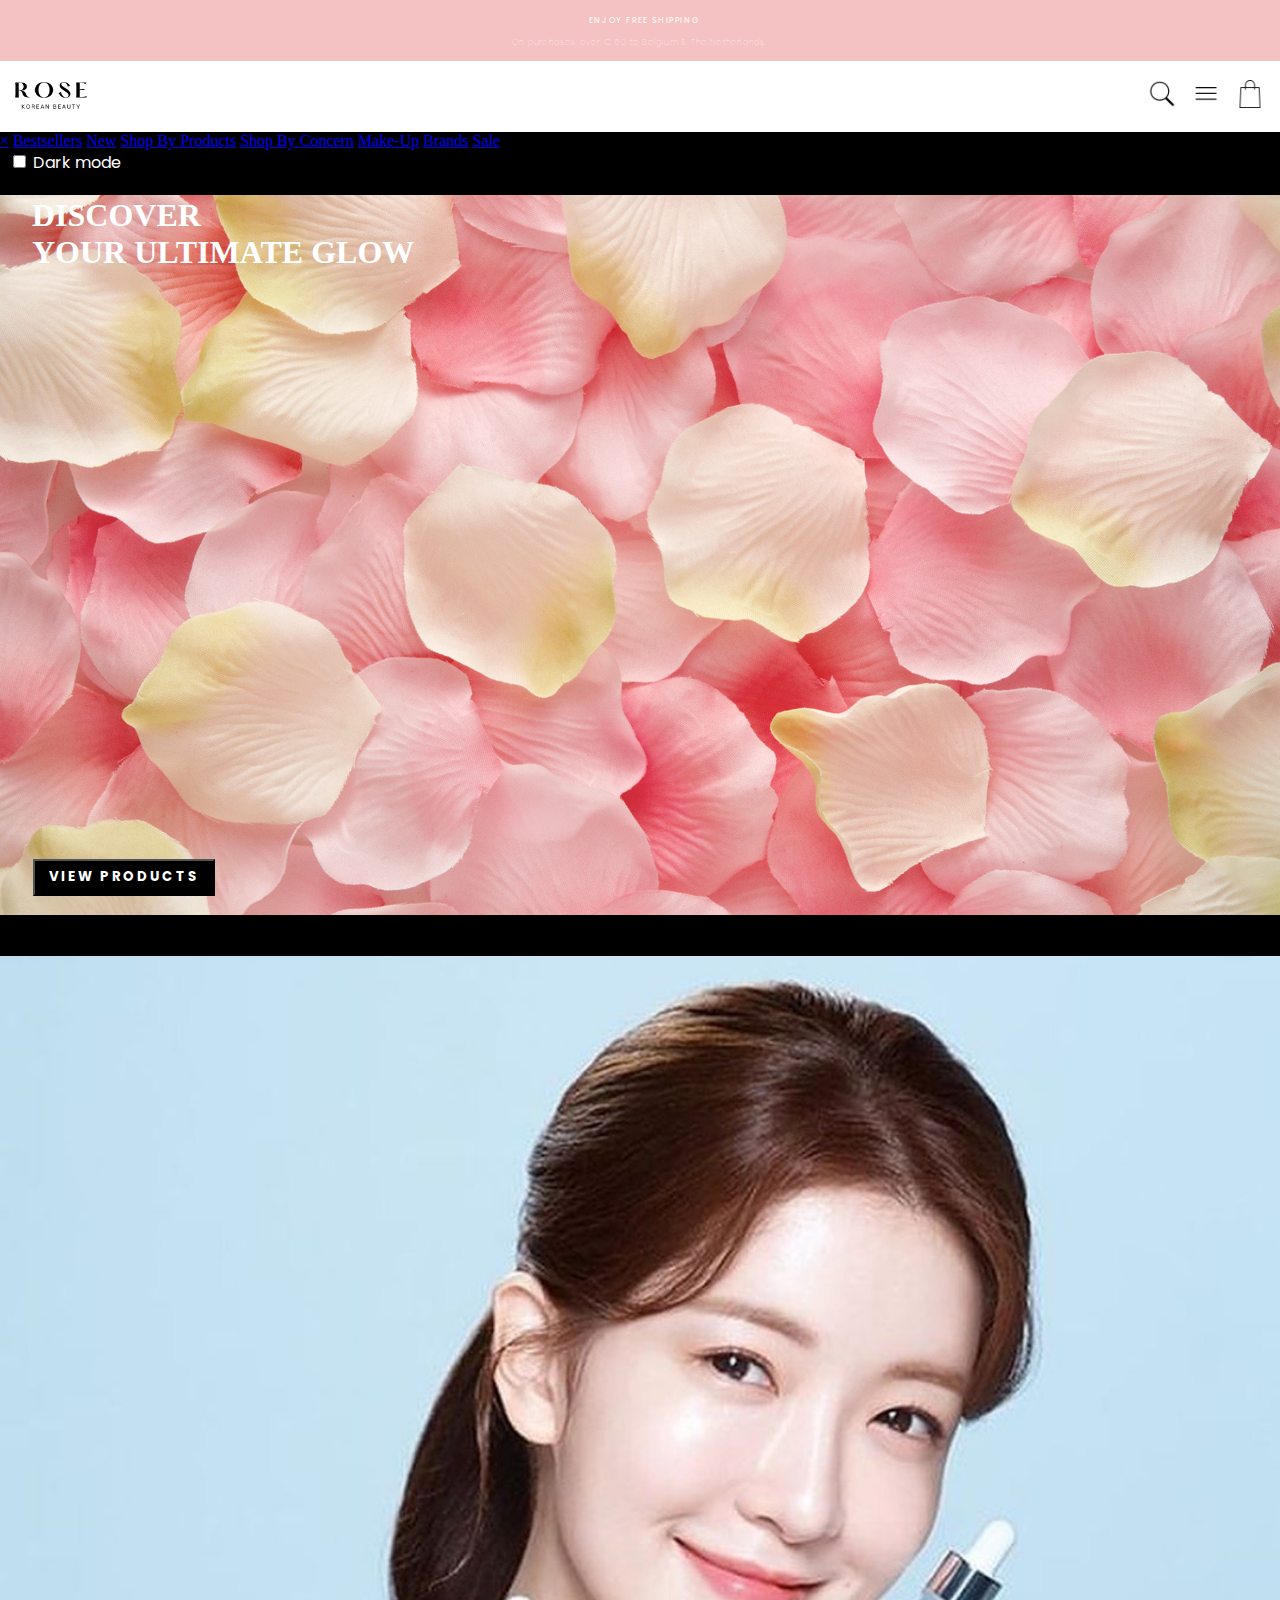
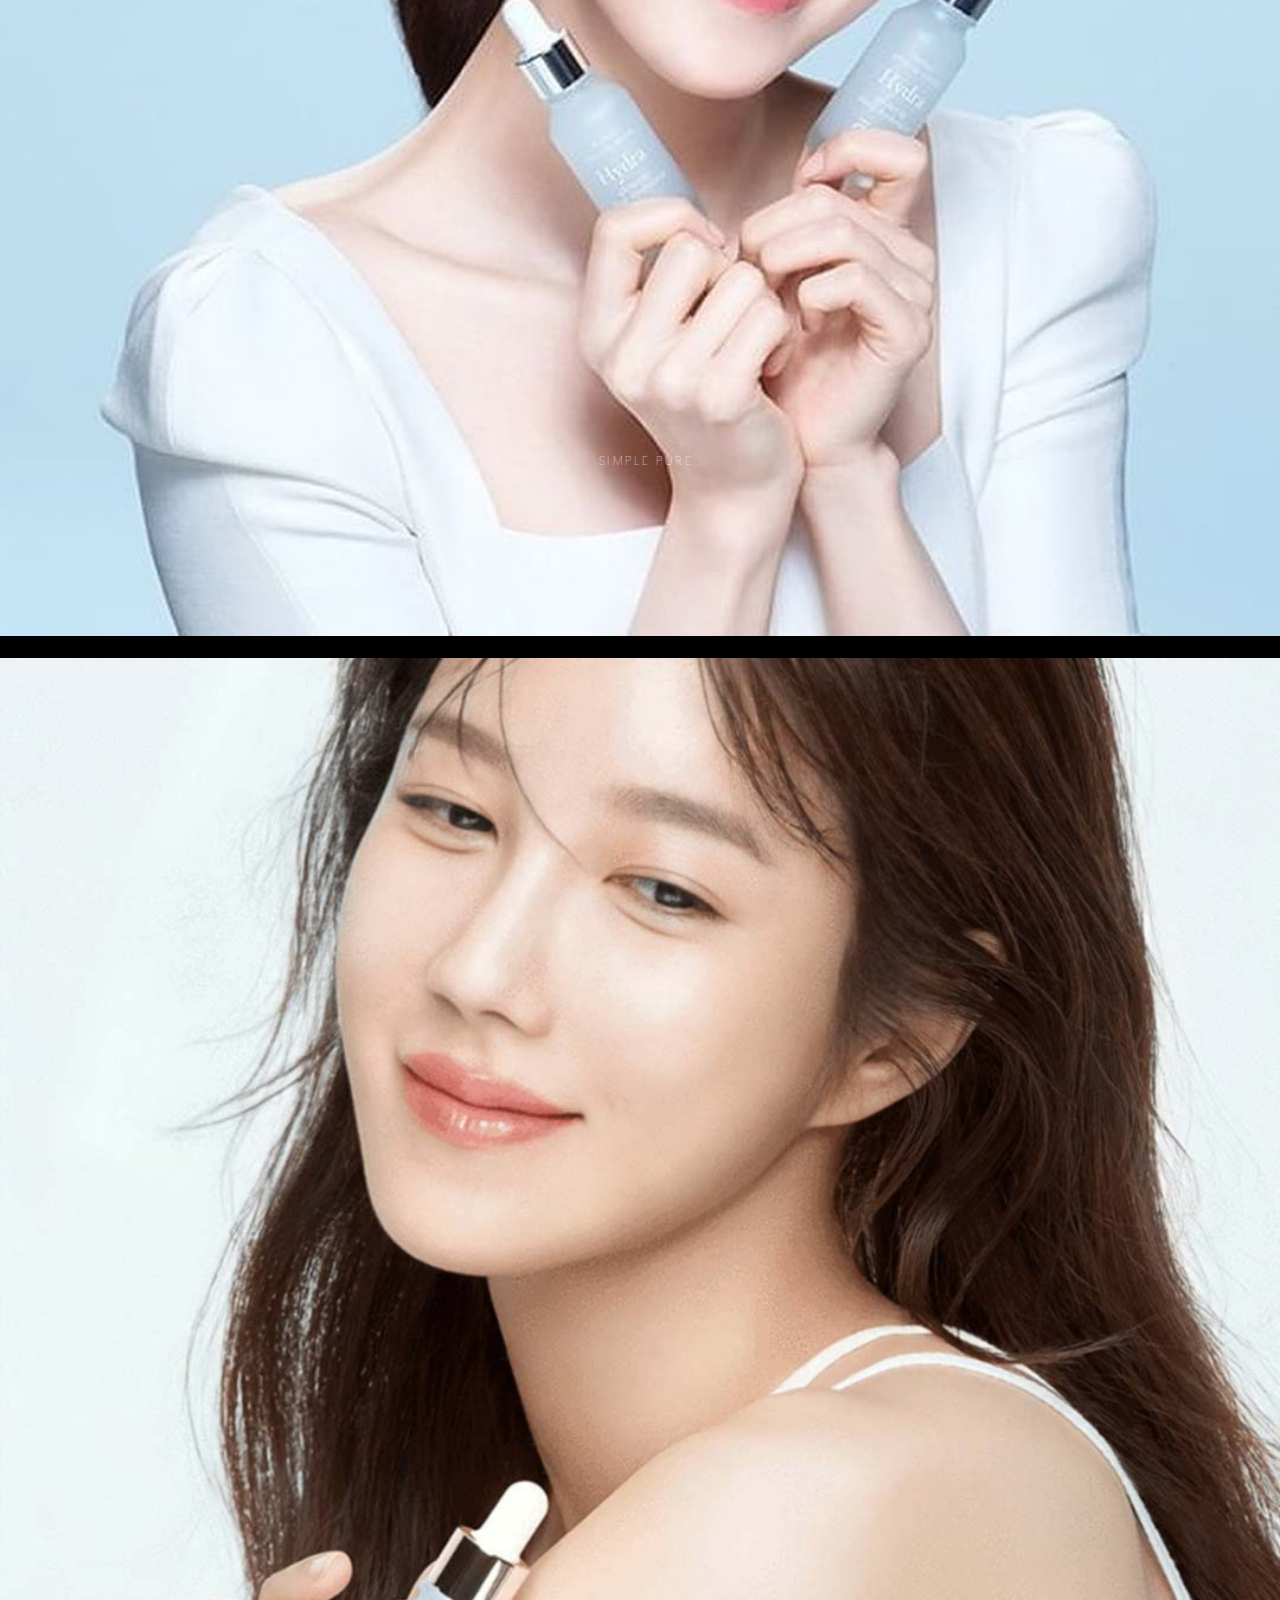
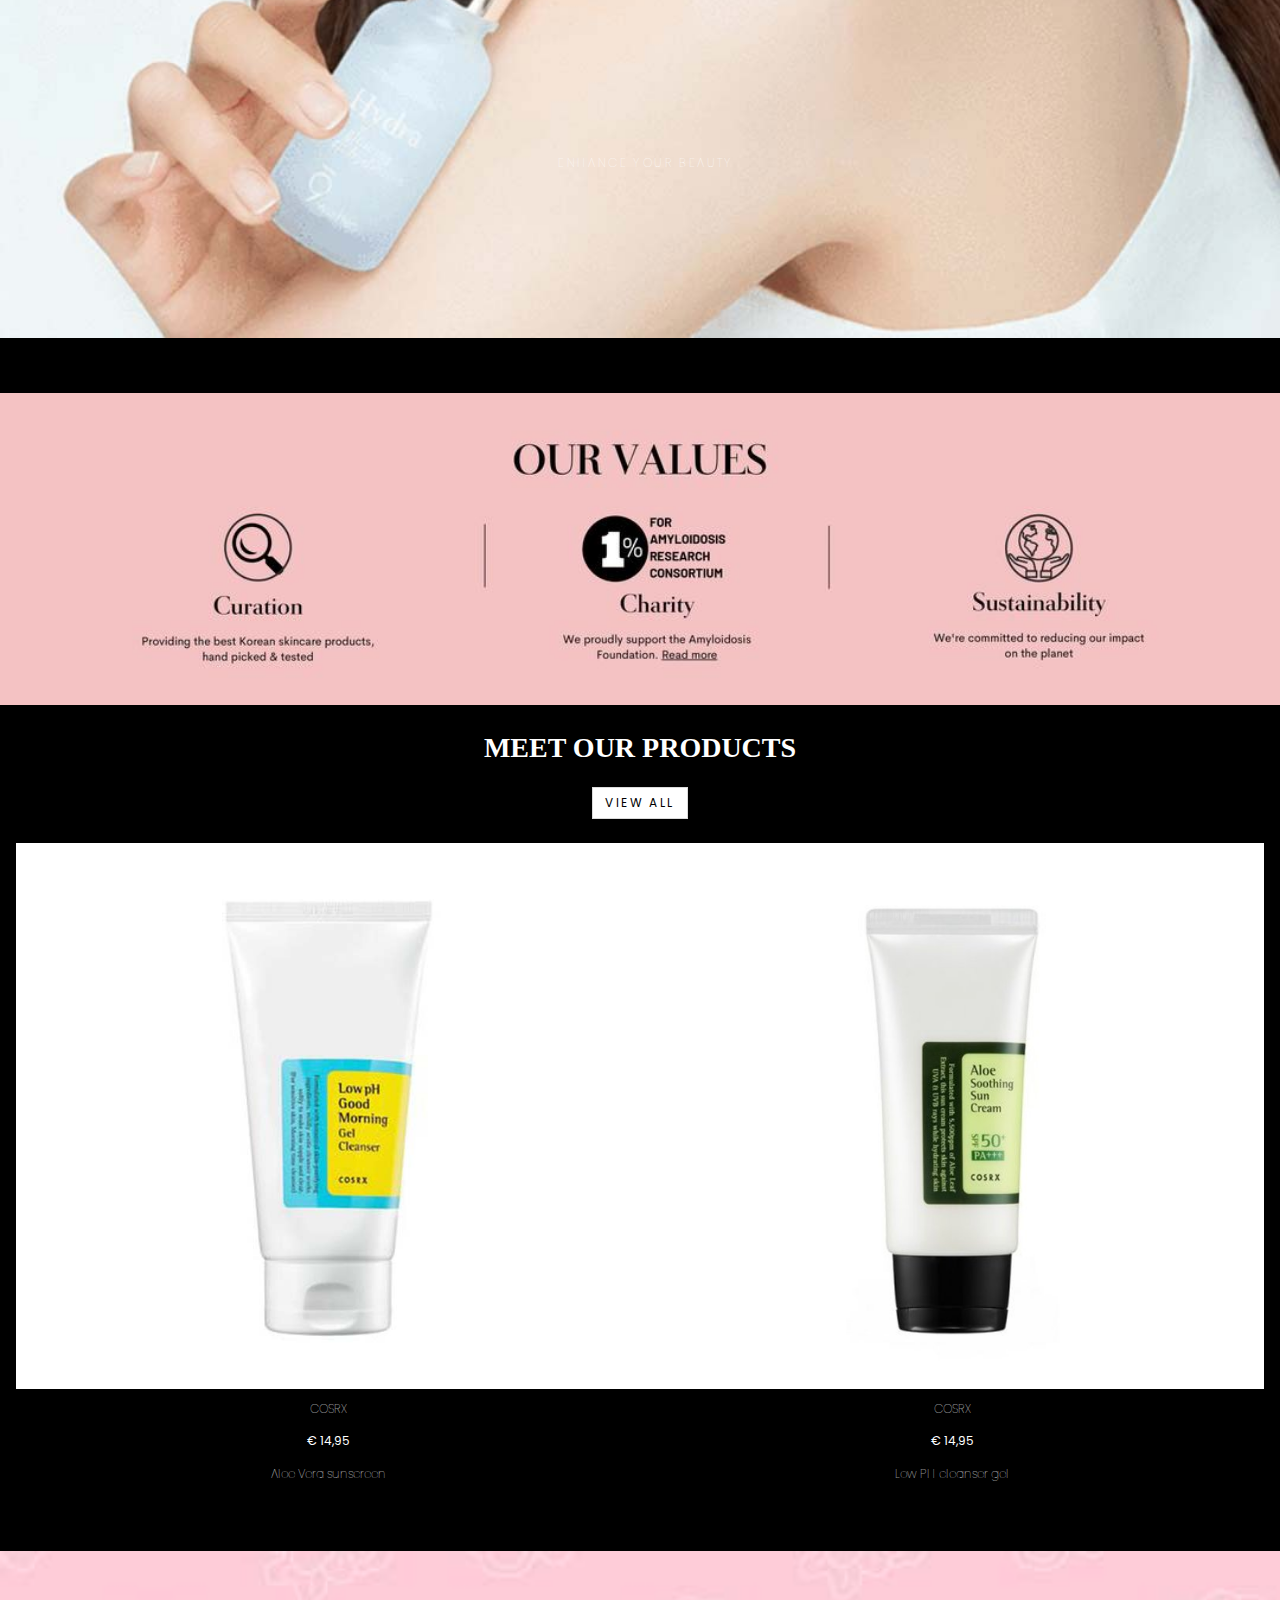
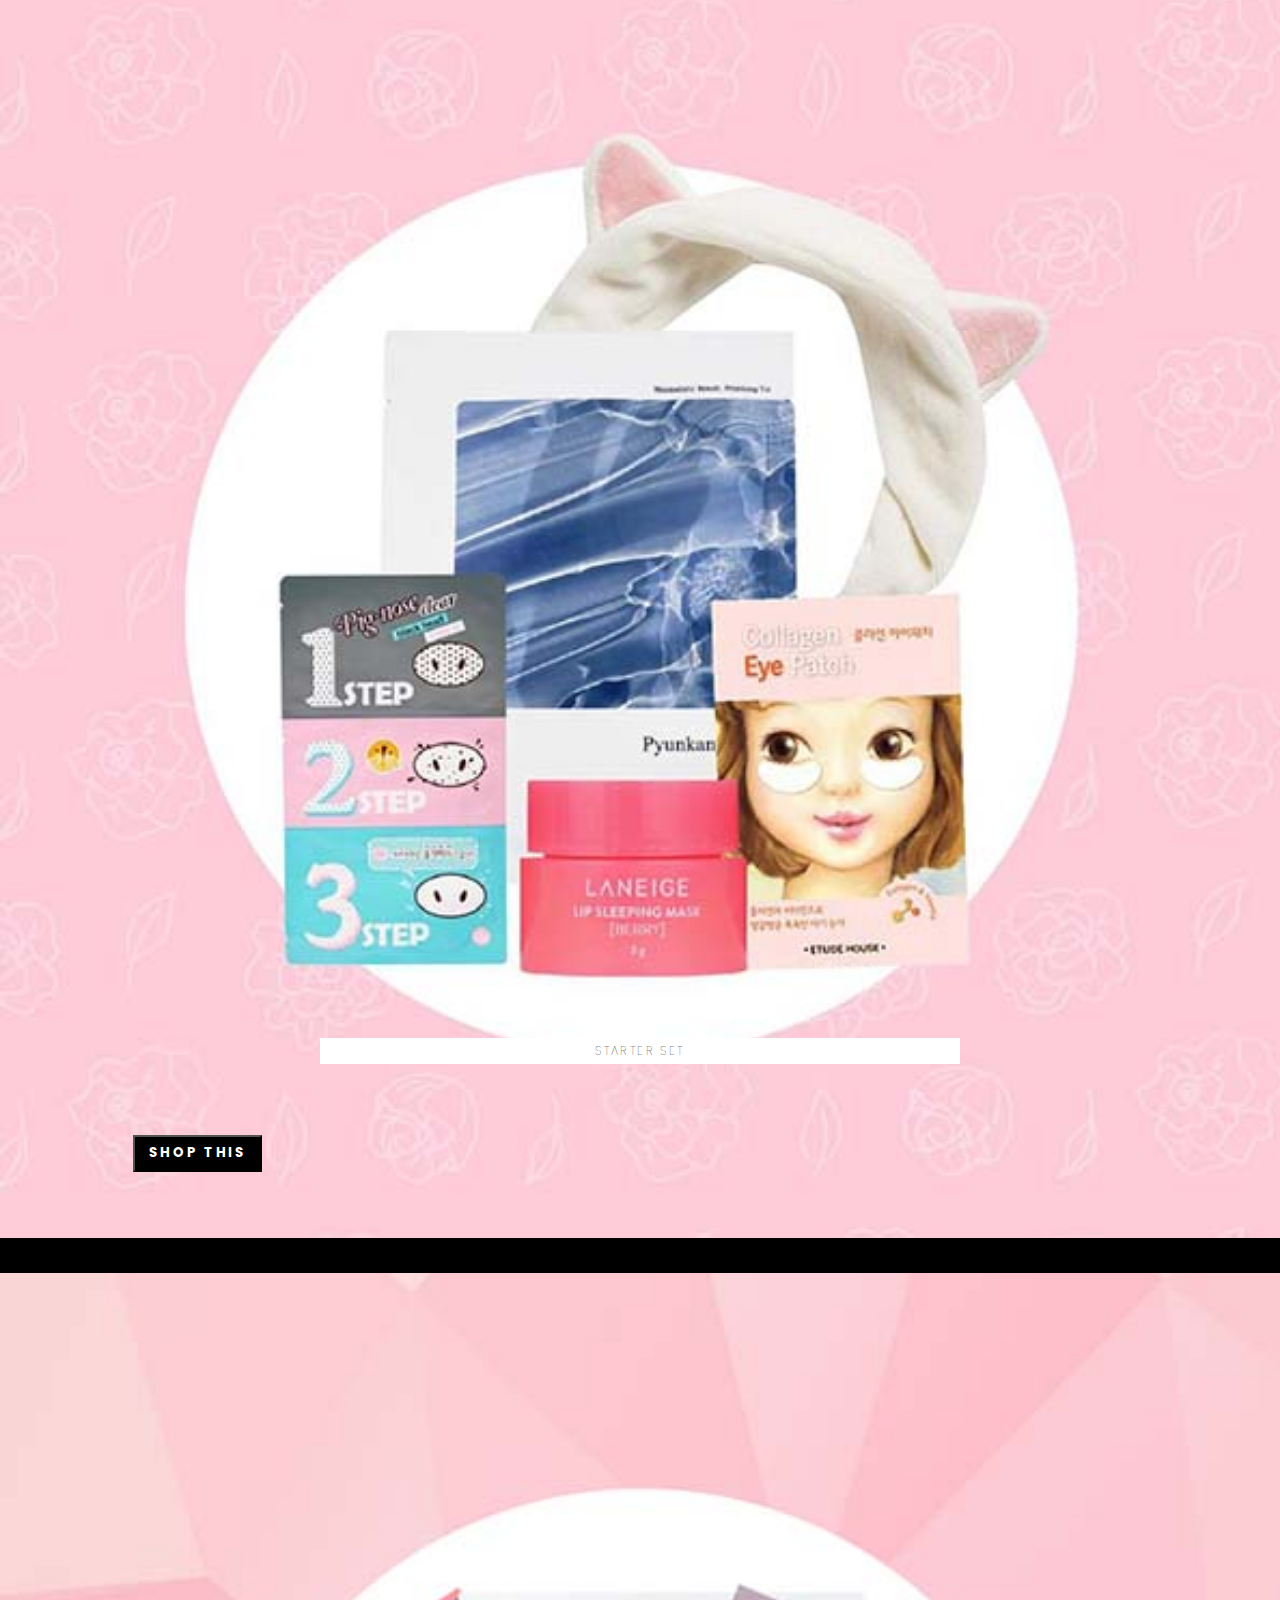
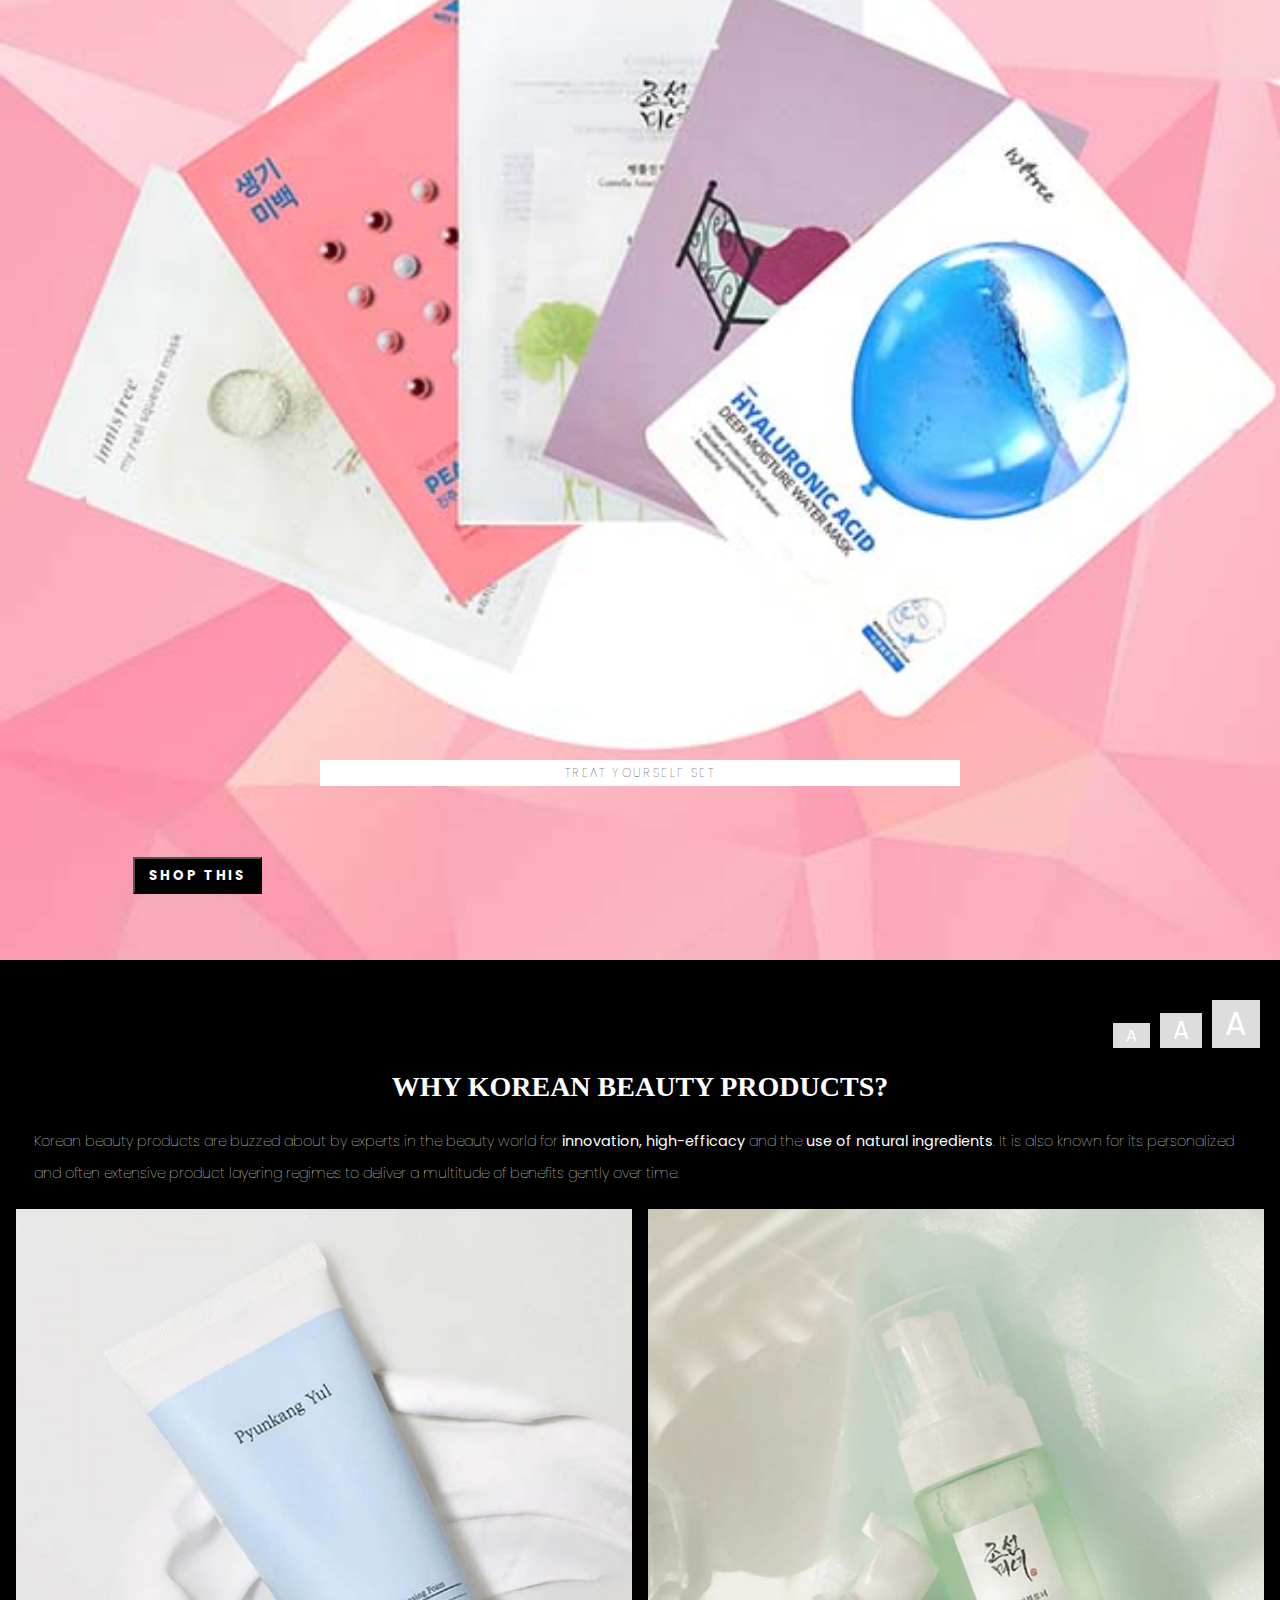
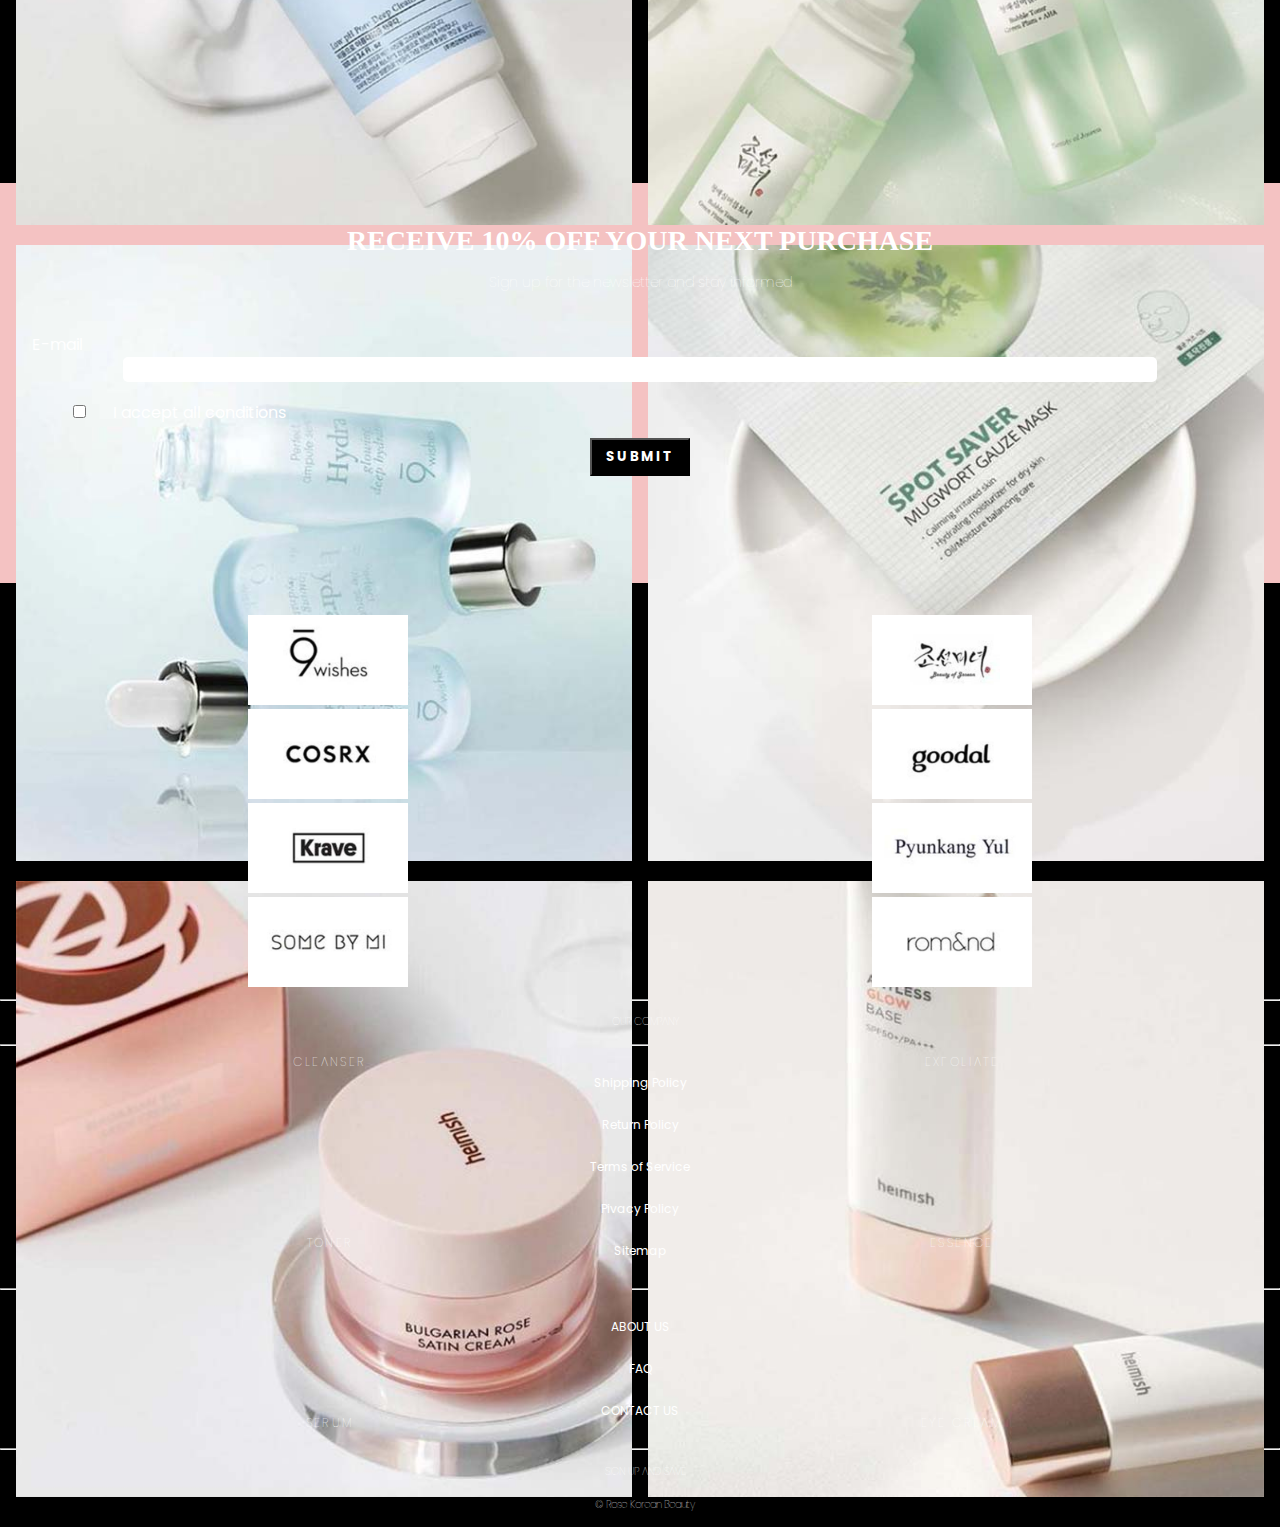
==== commit 62f18fcd: "Add files via upload" ====
--- a/index.html
+++ b/index.html
@@ -22,9 +22,20 @@
     <header>
         <a href="index.html"><img class="logo" alt="logo" src="images/logo.png"></a>
         <a href="#" class="icon"><img alt="search" src="images/search.png"></a>
-        <a href="#" class="icon"><img alt="menu" src="images/menu.png"></a>
+        <a href="#" class="icon"><img alt="menu" class="hamburgermenu" src="images/menu.png"></a>
         <a href="#" class="icon"><img alt="cart" src="images/cart.png"></a>
     </header>
+
+    <div id="mySidenav" class="sidenav">
+        <a href="javascript:void(0)" class="closebtn">&times;</a>
+        <a href="bestsellers.html">Bestsellers</a>
+        <a href="#">New</a>
+        <a href="#">Shop By Products</a>
+        <a href="#">Shop By Concern</a>
+        <a href="#">Make-Up</a>
+        <a href="#">Brands</a>
+        <a href="#">Sale</a>
+    </div>
 
     <!-- Checkbox voor dark mode -->
     <form>
@@ -46,7 +57,7 @@
         <section>
             <a href="#"><img alt="hydra serum" src="images/hydra.jpg"></a>
             <p>Simple pure</p>
-            <a href="#"><img alt="hydra serum" src="images/hydra.jpg"></a>
+            <a href="#"><img alt="hydra serum" src="images/hydra2.jpg"></a>
             <p>Enhance your beauty</p>
         </section>
 
@@ -64,7 +75,7 @@
                 View all
             </button>
             <div>
-                <a href="bestsellers.html"><img src="images/aloevera.jpg" alt="Aloe Vera sunscreen"></a>
+                <a href="bestsellers.html"><img src="images/cleanser.jpg" alt="Low PH cleanser gel"></a>
                 <a href="bestsellers.html"><img src="images/aloevera.jpg" alt="Aloe Vera sunscreen"></a>
             </div>
 
@@ -89,7 +100,7 @@
                     Aloe Vera sunscreen
                 </p>
                 <p>
-                    Aloe Vera sunscreen
+                    Low PH cleanser gel
                 </p>
             </div>
         </section>
@@ -99,7 +110,7 @@
             <a href="#"><img src="images/mask.jpg" alt="Starter set"></a>
             <p>STARTER SET</p>
             <button>SHOP THIS</button>
-            <a href="#"><img src="images/mask.jpg" alt="Treat yourself set"></a>
+            <a href="#"><img src="images/mask2.jpg" alt="Treat yourself set"></a>
             <p>TREAT YOURSELF SET</p>
             <button>SHOP THIS</button>
         </section>
@@ -133,12 +144,12 @@
 
         <!-- Section 7 -->
         <section>
-            <a href="#"><img src="images/vitac.jpg" alt="Vitamin C serum"></a>
-            <a href="#"><img src="images/vitac.jpg" alt="Vitamin C serum"></a>
-            <a href="#"><img src="images/vitac.jpg" alt="Vitamin C serum"></a>
-            <a href="#"><img src="images/vitac.jpg" alt="Vitamin C serum"></a>
-            <a href="#"><img src="images/vitac.jpg" alt="Vitamin C serum"></a>
-            <a href="#"><img src="images/vitac.jpg" alt="Vitamin C serum"></a>
+            <a href="#"><img src="images/cleanser2.jpg" alt="Cleanser"></a>
+            <a href="#"><img src="images/toner.jpg" alt="Toner"></a>
+            <a href="#"><img src="images/serum.jpg" alt="Serum"></a>
+            <a href="#"><img src="images/masks.jpg" alt="Masks"></a>
+            <a href="#"><img src="images/eyecare.jpg" alt="Eyecare"></a>
+            <a href="#"><img src="images/suncare.jpg" alt="Suncare"></a>
             <p>Cleanser</p>
             <p>Exfoliate</p>
             <p>Toner</p>
@@ -168,14 +179,14 @@
 
         <!-- Section 9 -->
         <section>
-            <a href="#"><img src="images/brand.png" alt="Cosrx"></a>
-            <a href="#"><img src="images/brand.png" alt="Cosrx"></a>
-            <a href="#"><img src="images/brand.png" alt="Cosrx"></a>
-            <a href="#"><img src="images/brand.png" alt="Cosrx"></a>
-            <a href="#"><img src="images/brand.png" alt="Cosrx"></a>
-            <a href="#"><img src="images/brand.png" alt="Cosrx"></a>
-            <a href="#"><img src="images/brand.png" alt="Cosrx"></a>
-            <a href="#"><img src="images/brand.png" alt="Cosrx"></a>
+            <a href="#"><img src="images/9wishes.jpg" alt="9wishes"></a>
+            <a href="#"><img src="images/joseon.jpg" alt="Beauty of Joseon"></a>
+            <a href="#"><img src="images/cosrx.jpg" alt="Cosrx"></a>
+            <a href="#"><img src="images/goodal.jpg" alt="Goodal"></a>
+            <a href="#"><img src="images/krave.jpg" alt="Krave"></a>
+            <a href="#"><img src="images/yul.jpg" alt="Pyunkang Yul"></a>
+            <a href="#"><img src="images/somebymi.jpg" alt="Somebymi"></a>
+            <a href="#"><img src="images/romnd.jpg" alt="Rom&nd"></a>
         </section>
 
         <footer>
